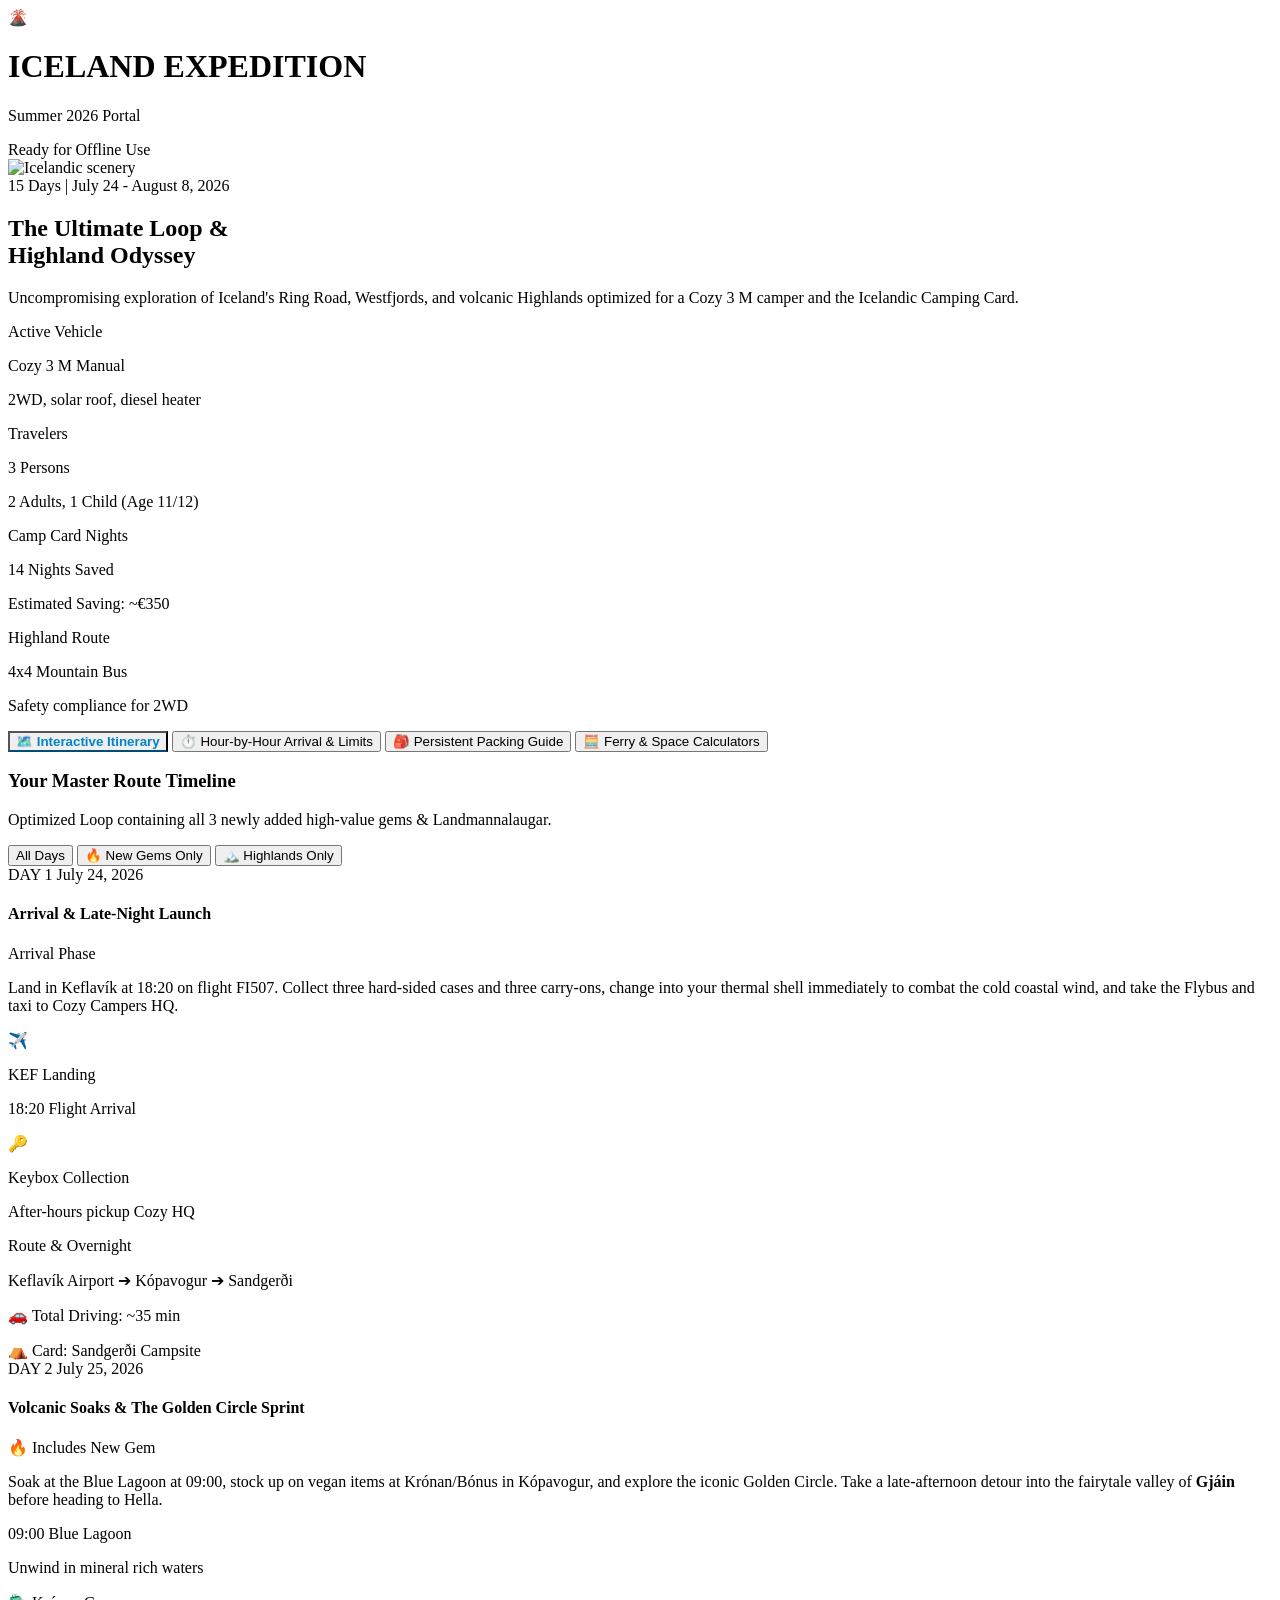
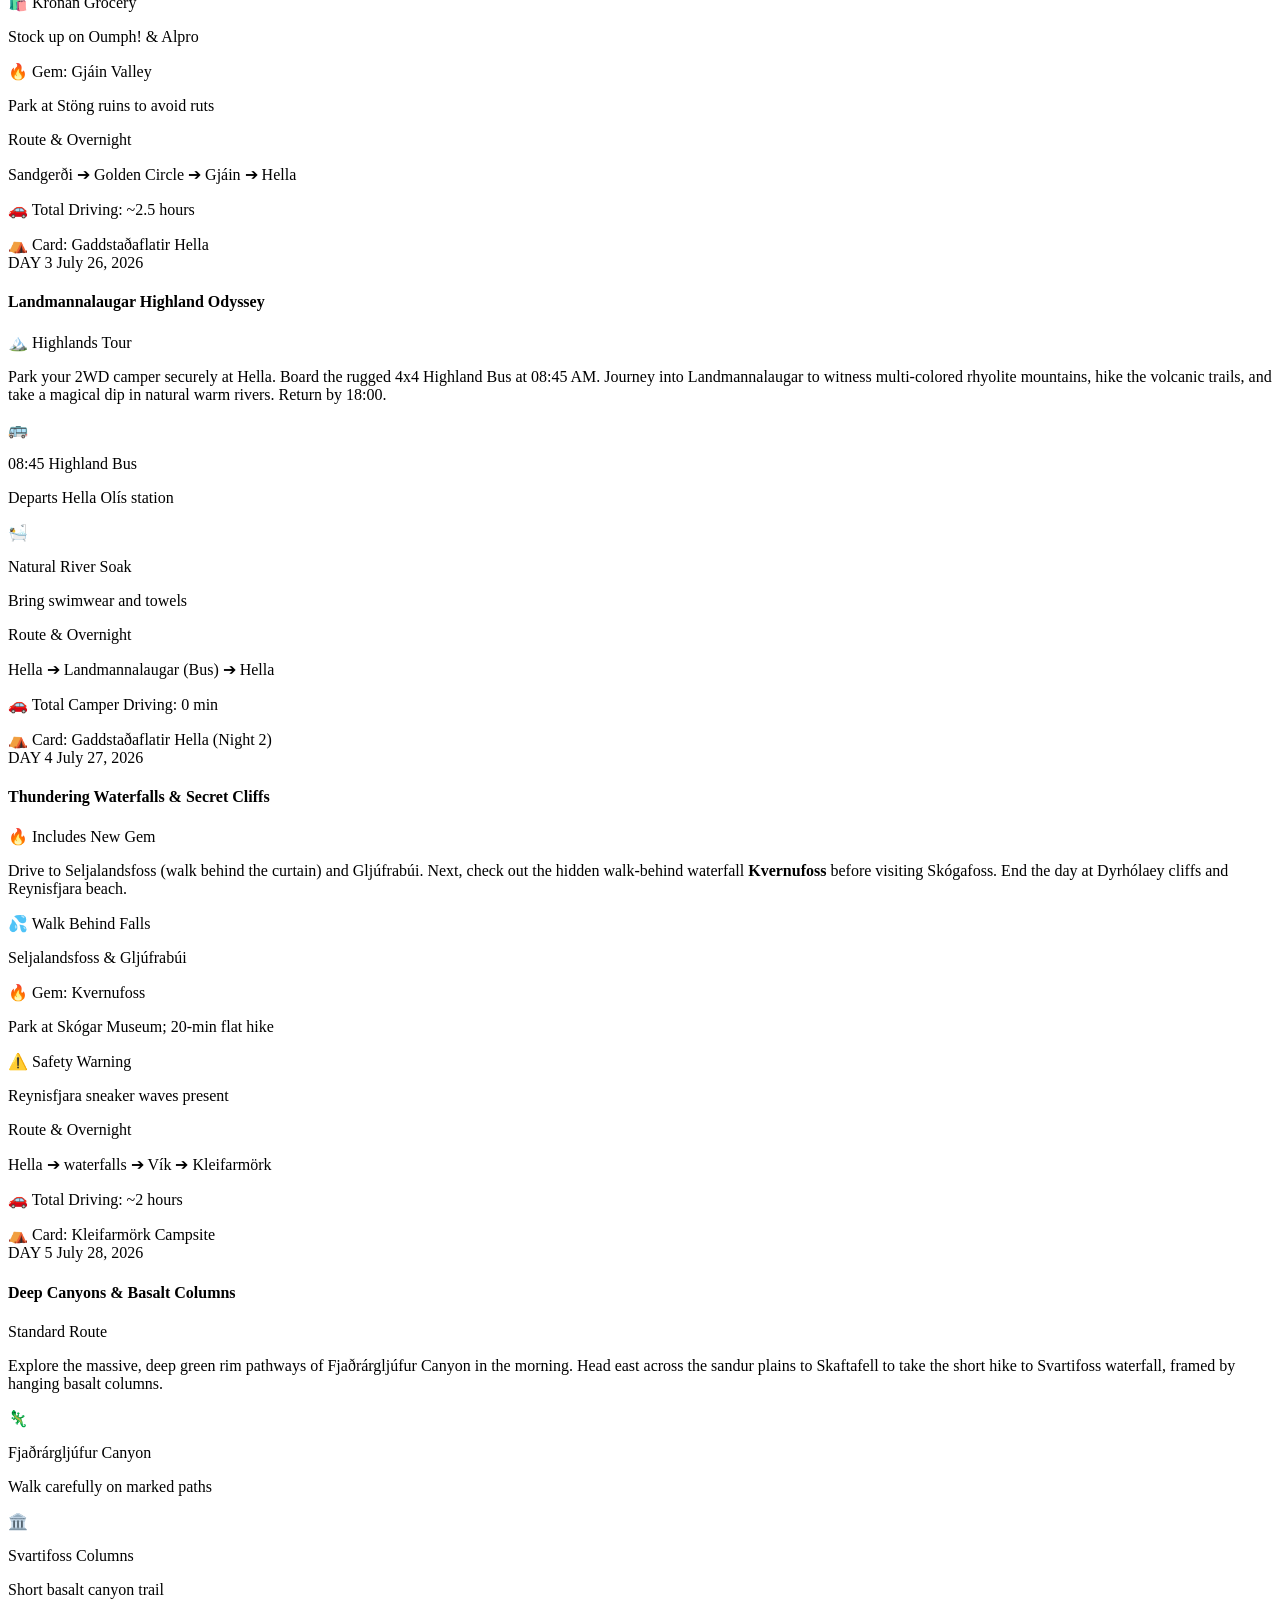
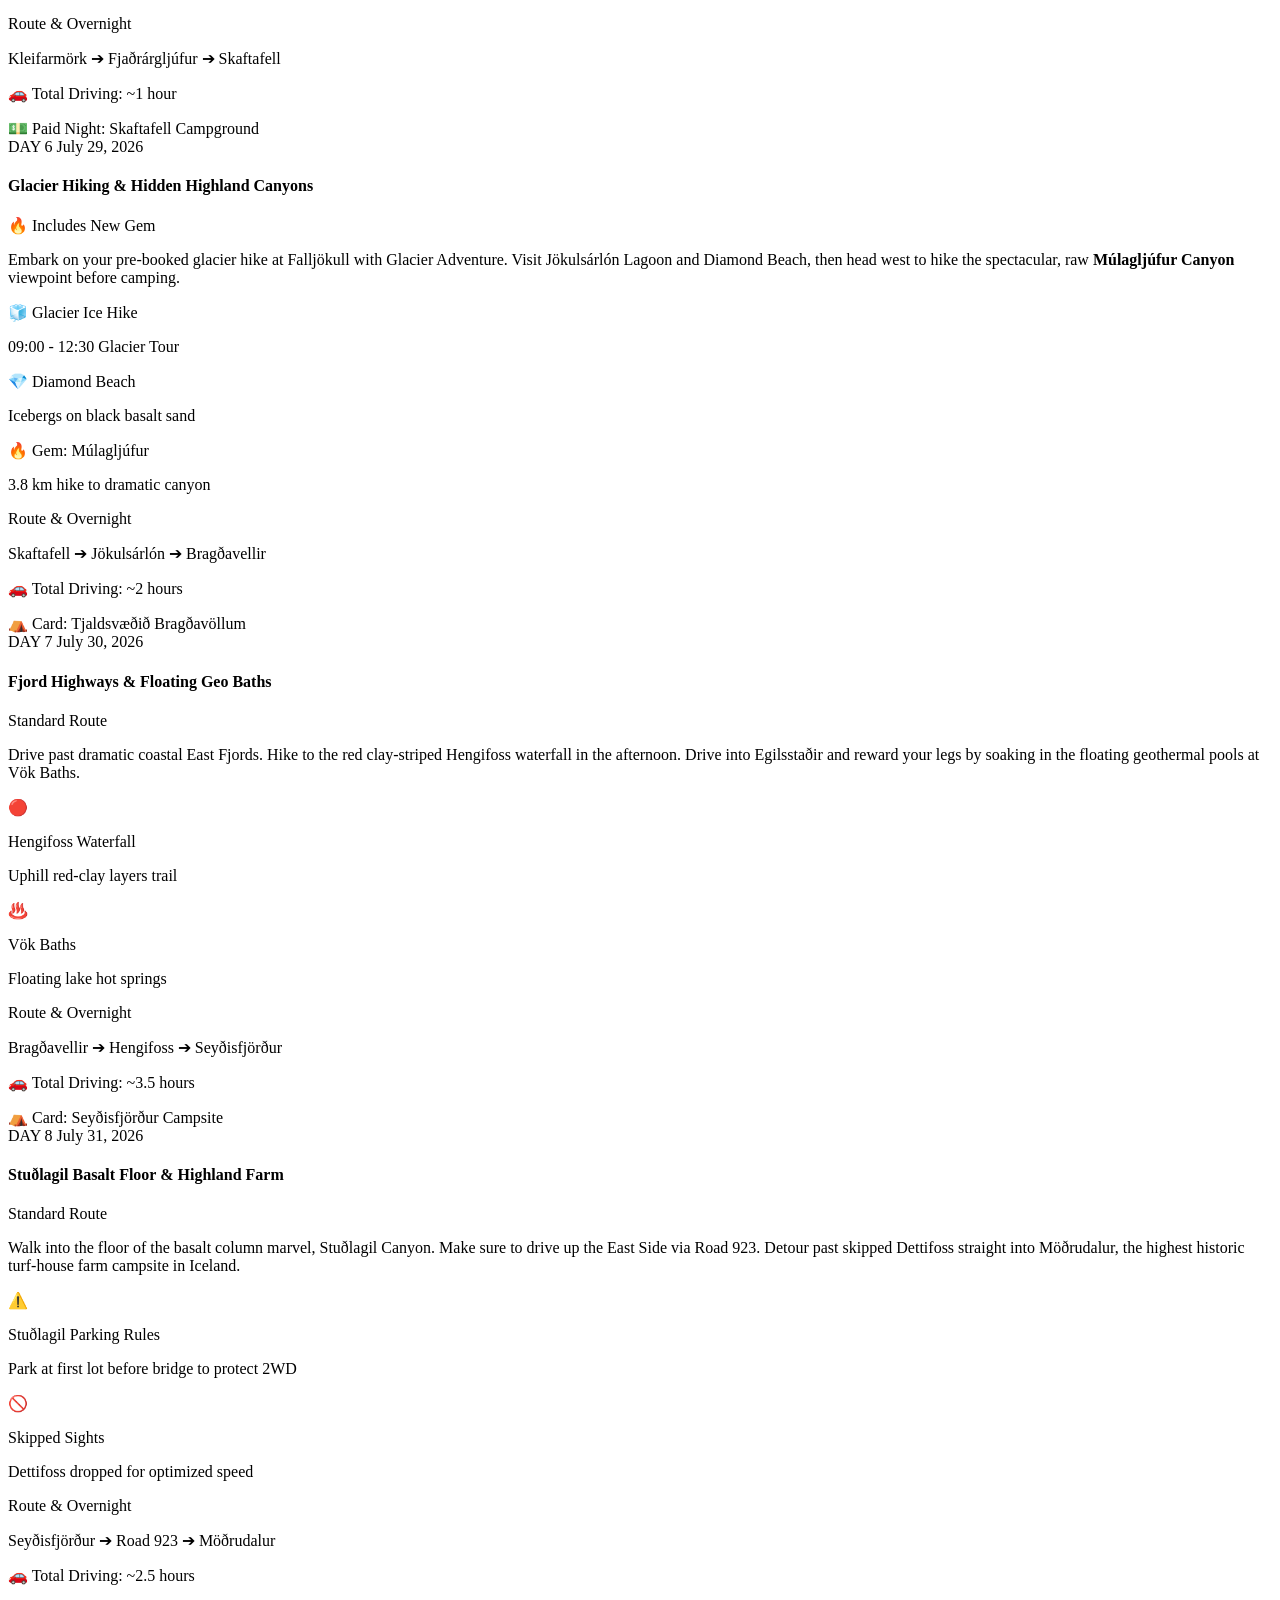
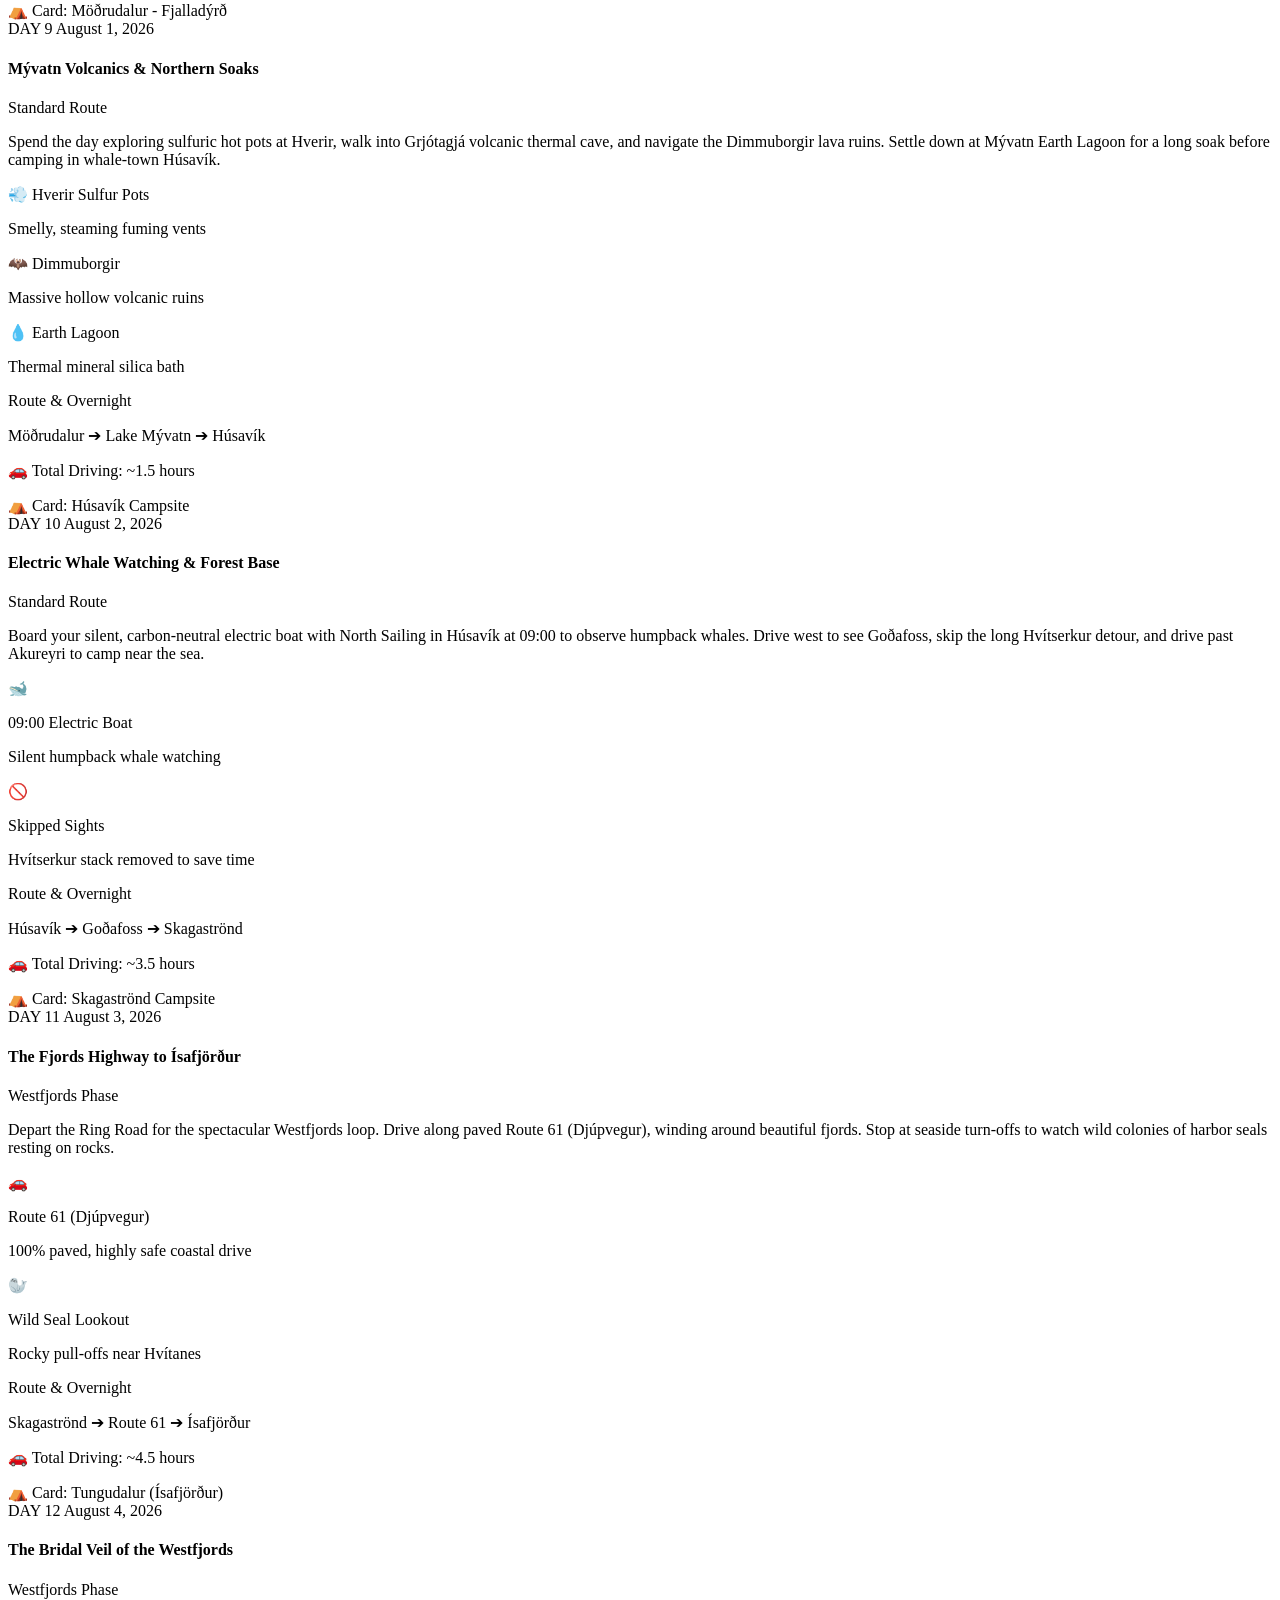
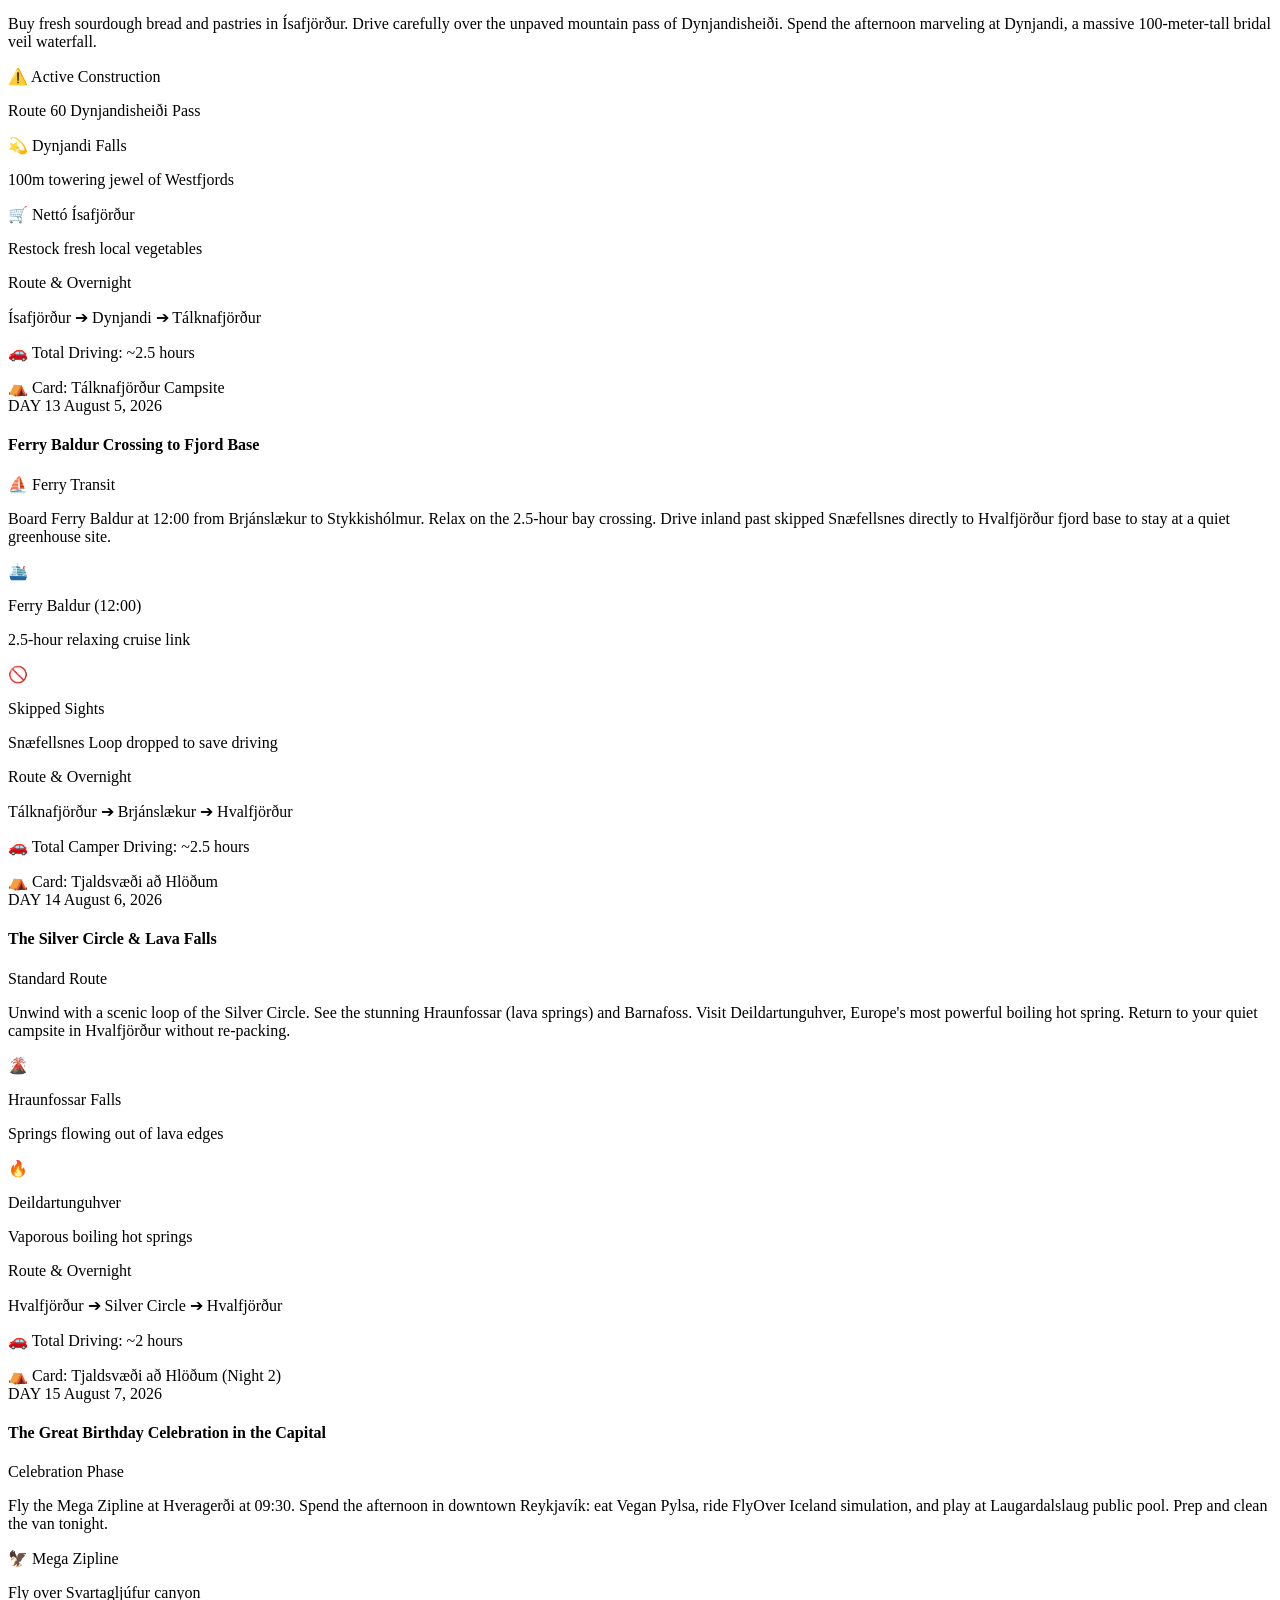
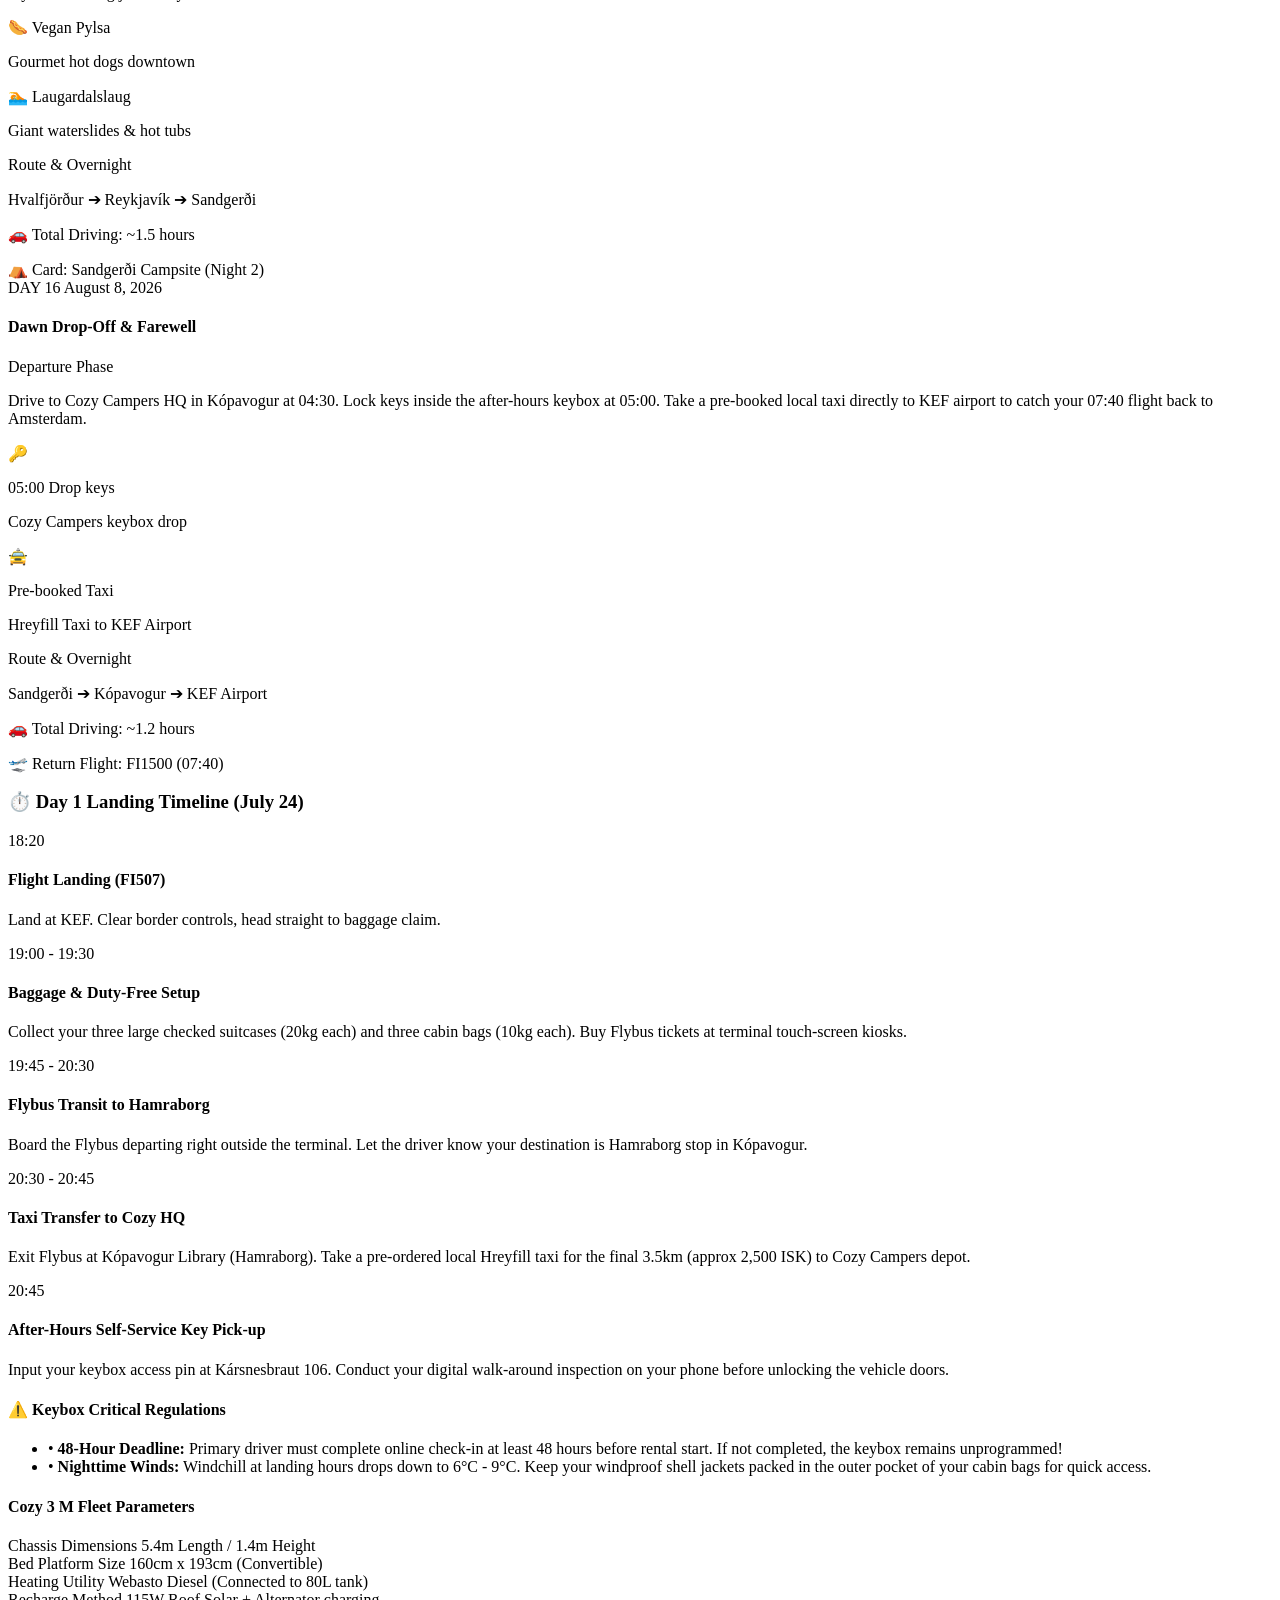
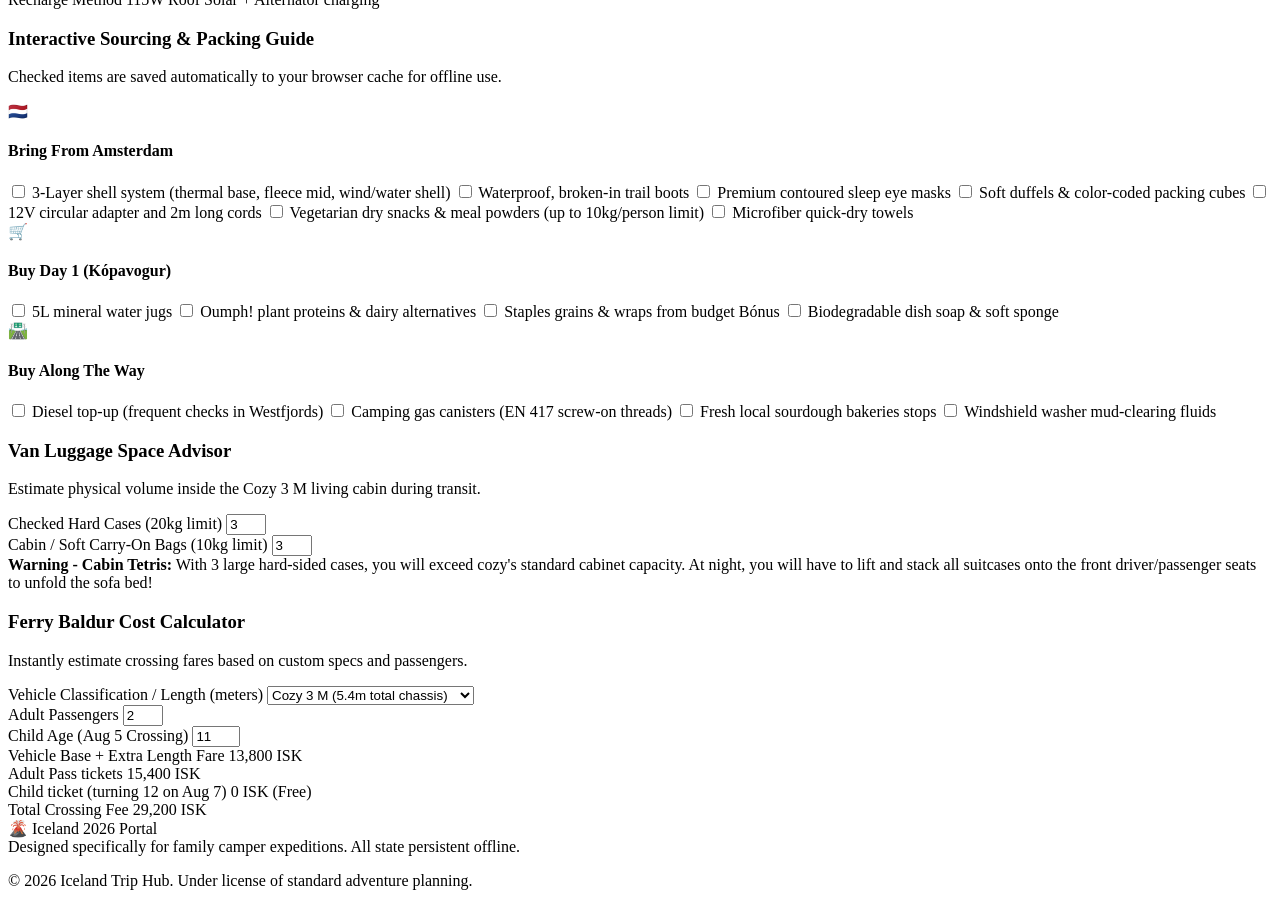
==== iceland_trip_photos/reference/iceland_expedition_portal.html @ c79cac2e "Initial commit of Iceland Summer 2026 Expedition Portal PWA web app" ====
<!DOCTYPE html>
<html lang="en">
<head>
    <meta charset="UTF-8">
    <meta name="viewport" content="width=device-width, initial-scale=1.0">
    <title>Iceland Summer 2026 Expedition Hub</title>
    <script src="https://cdn.tailwindcss.com"></script>
    <link href="https://fonts.googleapis.com/css2?family=Inter:wght@300;400;500;600;700;800&family=Playfair+Display:ital,wght@0,600;0,700;1,400&display=swap" rel="stylesheet">
    <script>
        tailwind.config = {
            theme: {
                extend: {
                    fontFamily: {
                        sans: ['Inter', 'sans-serif'],
                        serif: ['Playfair Display', 'serif'],
                    },
                    colors: {
                        ice: {
                            50: '#f0f9ff',
                            100: '#e0f2fe',
                            200: '#bae6fd',
                            600: '#0284c7',
                            800: '#075985',
                            900: '#0c4a6e',
                        },
                        basalt: {
                            800: '#1e293b',
                            900: '#0f172a',
                            950: '#020617',
                        }
                    }
                }
            }
        }
    </script>
    <style>
        .custom-scroll::-webkit-scrollbar {
            width: 6px;
            height: 6px;
        }
        .custom-scroll::-webkit-scrollbar-track {
            background: rgba(15, 23, 42, 0.05);
            border-radius: 8px;
        }
        .custom-scroll::-webkit-scrollbar-thumb {
            background: rgba(14, 165, 233, 0.3);
            border-radius: 8px;
        }
        .custom-scroll::-webkit-scrollbar-thumb:hover {
            background: rgba(14, 165, 233, 0.6);
        }
        .tab-btn.active {
            border-bottom-color: #0284c7;
            color: #0284c7;
            font-weight: 600;
        }
    </style>
</head>
<body class="bg-slate-50 text-slate-800 font-sans antialiased selection:bg-ice-200">

    <header class="sticky top-0 z-50 backdrop-blur-md bg-white/80 border-b border-slate-200/80 shadow-sm">
        <div class="max-w-7xl mx-auto px-4 sm:px-6 lg:px-8">
            <div class="flex items-center justify-between h-16">
                <div class="flex items-center space-x-3">
                    <span class="text-2xl">🌋</span>
                    <div>
                        <h1 class="text-md font-bold text-slate-900 leading-tight">ICELAND EXPEDITION</h1>
                        <p class="text-[10px] text-sky-600 tracking-wider font-semibold uppercase">Summer 2026 Portal</p>
                    </div>
                </div>
                <div class="flex items-center space-x-2 text-xs font-semibold text-slate-500 bg-slate-100 px-3 py-1.5 rounded-full">
                    <span class="inline-block w-2.5 h-2.5 bg-emerald-500 rounded-full animate-ping"></span>
                    <span>Ready for Offline Use</span>
                </div>
            </div>
        </div>
    </header>

    <section class="relative bg-slate-950 text-white overflow-hidden py-16 sm:py-24">
        <div class="absolute inset-0 opacity-40 mix-blend-overlay">
            <img src="https://images.unsplash.com/photo-1504829857797-ddff28127792?auto=format&fit=crop&q=80&w=1200" alt="Icelandic scenery" class="w-full h-full object-cover">
        </div>
        <div class="absolute inset-0 bg-gradient-to-t from-slate-950 via-slate-950/70 to-transparent"></div>
        <div class="relative max-w-7xl mx-auto px-4 sm:px-6 lg:px-8 text-center sm:text-left">
            <div class="inline-block bg-ice-600/30 text-sky-300 border border-sky-400/30 text-xs px-3 py-1 rounded-full mb-4 font-semibold uppercase tracking-wider">
                15 Days | July 24 - August 8, 2026
            </div>
            <h2 class="text-4xl sm:text-6xl font-extrabold font-serif tracking-tight mb-4">
                The Ultimate Loop &amp; <br class="hidden sm:inline"><span class="text-sky-400">Highland Odyssey</span>
            </h2>
            <p class="text-lg text-slate-300 max-w-2xl mb-8">
                Uncompromising exploration of Iceland's Ring Road, Westfjords, and volcanic Highlands optimized for a Cozy 3 M camper and the Icelandic Camping Card.
            </p>
            <div class="grid grid-cols-2 sm:grid-cols-4 gap-4 max-w-3xl">
                <div class="bg-white/5 backdrop-blur-sm p-4 rounded-xl border border-white/10 text-center sm:text-left">
                    <p class="text-[11px] text-sky-300 uppercase tracking-wider font-semibold">Active Vehicle</p>
                    <p class="text-base font-bold mt-1">Cozy 3 M Manual</p>
                    <p class="text-[10px] text-slate-400">2WD, solar roof, diesel heater</p>
                </div>
                <div class="bg-white/5 backdrop-blur-sm p-4 rounded-xl border border-white/10 text-center sm:text-left">
                    <p class="text-[11px] text-sky-300 uppercase tracking-wider font-semibold">Travelers</p>
                    <p class="text-base font-bold mt-1">3 Persons</p>
                    <p class="text-[10px] text-slate-400">2 Adults, 1 Child (Age 11/12)</p>
                </div>
                <div class="bg-white/5 backdrop-blur-sm p-4 rounded-xl border border-white/10 text-center sm:text-left">
                    <p class="text-[11px] text-sky-300 uppercase tracking-wider font-semibold">Camp Card Nights</p>
                    <p class="text-base font-bold mt-1">14 Nights Saved</p>
                    <p class="text-[10px] text-emerald-400">Estimated Saving: ~€350</p>
                </div>
                <div class="bg-white/5 backdrop-blur-sm p-4 rounded-xl border border-white/10 text-center sm:text-left">
                    <p class="text-[11px] text-sky-300 uppercase tracking-wider font-semibold">Highland Route</p>
                    <p class="text-base font-bold mt-1">4x4 Mountain Bus</p>
                    <p class="text-[10px] text-slate-400">Safety compliance for 2WD</p>
                </div>
            </div>
        </div>
    </section>

    <main class="max-w-7xl mx-auto px-4 sm:px-6 lg:px-8 py-10">
        <div class="border-b border-slate-200 mb-8 overflow-x-auto custom-scroll">
            <nav class="flex space-x-8 min-w-[600px]" aria-label="Tabs">
                <button onclick="switchTab('itinerary')" id="tab-itinerary" class="tab-btn active border-b-2 border-transparent py-4 px-1 text-sm font-medium whitespace-nowrap transition-all duration-200">
                    🗺️ Interactive Itinerary
                </button>
                <button onclick="switchTab('logistics')" id="tab-logistics" class="tab-btn border-b-2 border-transparent py-4 px-1 text-sm font-medium whitespace-nowrap transition-all duration-200">
                    ⏱️ Hour-by-Hour Arrival &amp; Limits
                </button>
                <button onclick="switchTab('packing')" id="tab-packing" class="tab-btn border-b-2 border-transparent py-4 px-1 text-sm font-medium whitespace-nowrap transition-all duration-200">
                    🎒 Persistent Packing Guide
                </button>
                <button onclick="switchTab('calc')" id="tab-calc" class="tab-btn border-b-2 border-transparent py-4 px-1 text-sm font-medium whitespace-nowrap transition-all duration-200">
                    🧮 Ferry &amp; Space Calculators
                </button>
            </nav>
        </div>

        <!-- ==================== TAB: ITINERARY ==================== -->
        <section id="content-itinerary" class="space-y-8">
            <div class="flex flex-col sm:flex-row sm:items-center sm:justify-between gap-4 bg-white p-6 rounded-2xl shadow-sm border border-slate-100">
                <div>
                    <h3 class="text-xl font-bold text-slate-900">Your Master Route Timeline</h3>
                    <p class="text-sm text-slate-500 mt-1">Optimized Loop containing all 3 newly added high-value gems &amp; Landmannalaugar.</p>
                </div>
                <div class="flex flex-wrap gap-2">
                    <button onclick="filterDays('all')" class="day-filter-btn px-4 py-2 bg-slate-900 text-white rounded-lg text-xs font-semibold transition-all shadow-sm">All Days</button>
                    <button onclick="filterDays('gems')" class="day-filter-btn px-4 py-2 bg-white text-slate-600 border border-slate-200 rounded-lg text-xs font-semibold hover:bg-slate-50 transition-all">🔥 New Gems Only</button>
                    <button onclick="filterDays('highlands')" class="day-filter-btn px-4 py-2 bg-white text-slate-600 border border-slate-200 rounded-lg text-xs font-semibold hover:bg-slate-50 transition-all">🏔️ Highlands Only</button>
                </div>
            </div>

            <div class="space-y-6" id="timeline-container">
                <!-- Day 1 -->
                <div class="day-card bg-white rounded-2xl shadow-sm border border-slate-100 overflow-hidden transition-all duration-300 hover:shadow-md" data-category="arrival">
                    <div class="bg-slate-900 text-white p-4 flex flex-col sm:flex-row sm:items-center sm:justify-between gap-2">
                        <div class="flex items-center space-x-3">
                            <span class="bg-sky-500 text-white text-xs font-bold px-2.5 py-1 rounded-md">DAY 1</span>
                            <span class="text-slate-400 font-semibold text-sm">July 24, 2026</span>
                            <h4 class="text-base font-bold">Arrival &amp; Late-Night Launch</h4>
                        </div>
                        <span class="text-xs bg-sky-500/20 text-sky-300 border border-sky-400/30 px-3 py-1 rounded-full font-medium">Arrival Phase</span>
                    </div>
                    <div class="p-6 grid grid-cols-1 md:grid-cols-12 gap-6">
                        <div class="md:col-span-8 space-y-4">
                            <p class="text-slate-600 text-sm">
                                Land in Keflavík at 18:20 on flight FI507. Collect three hard-sided cases and three carry-ons, change into your thermal shell immediately to combat the cold coastal wind, and take the Flybus and taxi to Cozy Campers HQ.
                            </p>
                            <div class="grid grid-cols-1 sm:grid-cols-2 gap-3 text-xs">
                                <div class="bg-slate-50 p-3 rounded-xl border border-slate-100 flex items-start space-x-2">
                                    <span class="text-sky-600 text-base">✈️</span>
                                    <div>
                                        <p class="font-bold text-slate-900">KEF Landing</p>
                                        <p class="text-slate-500">18:20 Flight Arrival</p>
                                    </div>
                                </div>
                                <div class="bg-slate-50 p-3 rounded-xl border border-slate-100 flex items-start space-x-2">
                                    <span class="text-sky-600 text-base">🔑</span>
                                    <div>
                                        <p class="font-bold text-slate-900">Keybox Collection</p>
                                        <p class="text-slate-500">After-hours pickup Cozy HQ</p>
                                    </div>
                                </div>
                            </div>
                        </div>
                        <div class="md:col-span-4 bg-slate-50 p-4 rounded-xl border border-slate-100 flex flex-col justify-between">
                            <div class="space-y-2">
                                <p class="text-[10px] text-slate-400 uppercase tracking-wider font-semibold">Route &amp; Overnight</p>
                                <p class="text-sm font-bold text-slate-900">Keflavík Airport ➔ Kópavogur ➔ Sandgerði</p>
                                <p class="text-xs text-slate-500">🚗 Total Driving: ~35 min</p>
                            </div>
                            <div class="mt-4 pt-4 border-t border-slate-200">
                                <span class="inline-block text-xs font-semibold px-2.5 py-1 rounded-md bg-emerald-100 text-emerald-800">⛺ Card: Sandgerði Campsite</span>
                            </div>
                        </div>
                    </div>
                </div>

                <!-- Day 2 -->
                <div class="day-card bg-white rounded-2xl shadow-sm border border-slate-100 overflow-hidden transition-all duration-300 hover:shadow-md" data-category="gems">
                    <div class="bg-slate-900 text-white p-4 flex flex-col sm:flex-row sm:items-center sm:justify-between gap-2">
                        <div class="flex items-center space-x-3">
                            <span class="bg-sky-500 text-white text-xs font-bold px-2.5 py-1 rounded-md">DAY 2</span>
                            <span class="text-slate-400 font-semibold text-sm">July 25, 2026</span>
                            <h4 class="text-base font-bold">Volcanic Soaks &amp; The Golden Circle Sprint</h4>
                        </div>
                        <span class="text-xs bg-emerald-500/20 text-emerald-400 border border-emerald-400/30 px-3 py-1 rounded-full font-medium">🔥 Includes New Gem</span>
                    </div>
                    <div class="p-6 grid grid-cols-1 md:grid-cols-12 gap-6">
                        <div class="md:col-span-8 space-y-4">
                            <p class="text-slate-600 text-sm">
                                Soak at the Blue Lagoon at 09:00, stock up on vegan items at Krónan/Bónus in Kópavogur, and explore the iconic Golden Circle. Take a late-afternoon detour into the fairytale valley of <strong>Gjáin</strong> before heading to Hella.
                            </p>
                            <div class="grid grid-cols-1 sm:grid-cols-3 gap-3 text-xs">
                                <div class="bg-slate-50 p-3 rounded-xl border border-slate-100">
                                    <p class="font-bold text-slate-900">09:00 Blue Lagoon</p>
                                    <p class="text-slate-500">Unwind in mineral rich waters</p>
                                </div>
                                <div class="bg-slate-50 p-3 rounded-xl border border-slate-100">
                                    <p class="font-bold text-slate-900">🛍️ Krónan Grocery</p>
                                    <p class="text-slate-500">Stock up on Oumph! &amp; Alpro</p>
                                </div>
                                <div class="bg-amber-50 p-3 rounded-xl border border-amber-200">
                                    <p class="font-bold text-amber-900">🔥 Gem: Gjáin Valley</p>
                                    <p class="text-amber-700">Park at Stöng ruins to avoid ruts</p>
                                </div>
                            </div>
                        </div>
                        <div class="md:col-span-4 bg-slate-50 p-4 rounded-xl border border-slate-100 flex flex-col justify-between">
                            <div class="space-y-2">
                                <p class="text-[10px] text-slate-400 uppercase tracking-wider font-semibold">Route &amp; Overnight</p>
                                <p class="text-sm font-bold text-slate-900">Sandgerði ➔ Golden Circle ➔ Gjáin ➔ Hella</p>
                                <p class="text-xs text-slate-500">🚗 Total Driving: ~2.5 hours</p>
                            </div>
                            <div class="mt-4 pt-4 border-t border-slate-200">
                                <span class="inline-block text-xs font-semibold px-2.5 py-1 rounded-md bg-emerald-100 text-emerald-800">⛺ Card: Gaddstaðaflatir Hella</span>
                            </div>
                        </div>
                    </div>
                </div>

                <!-- Day 3 -->
                <div class="day-card bg-white rounded-2xl shadow-sm border border-slate-100 overflow-hidden transition-all duration-300 hover:shadow-md" data-category="highlands">
                    <div class="bg-slate-900 text-white p-4 flex flex-col sm:flex-row sm:items-center sm:justify-between gap-2">
                        <div class="flex items-center space-x-3">
                            <span class="bg-sky-500 text-white text-xs font-bold px-2.5 py-1 rounded-md">DAY 3</span>
                            <span class="text-slate-400 font-semibold text-sm">July 26, 2026</span>
                            <h4 class="text-base font-bold">Landmannalaugar Highland Odyssey</h4>
                        </div>
                        <span class="text-xs bg-indigo-500/20 text-indigo-300 border border-indigo-400/30 px-3 py-1 rounded-full font-medium">🏔️ Highlands Tour</span>
                    </div>
                    <div class="p-6 grid grid-cols-1 md:grid-cols-12 gap-6">
                        <div class="md:col-span-8 space-y-4">
                            <p class="text-slate-600 text-sm">
                                Park your 2WD camper securely at Hella. Board the rugged 4x4 Highland Bus at 08:45 AM. Journey into Landmannalaugar to witness multi-colored rhyolite mountains, hike the volcanic trails, and take a magical dip in natural warm rivers. Return by 18:00.
                            </p>
                            <div class="grid grid-cols-1 sm:grid-cols-2 gap-3 text-xs">
                                <div class="bg-indigo-50 p-3 rounded-xl border border-indigo-100 flex items-start space-x-2">
                                    <span class="text-indigo-600 text-base">🚌</span>
                                    <div>
                                        <p class="font-bold text-indigo-950">08:45 Highland Bus</p>
                                        <p class="text-indigo-700">Departs Hella Olís station</p>
                                    </div>
                                </div>
                                <div class="bg-emerald-50 p-3 rounded-xl border border-emerald-100 flex items-start space-x-2">
                                    <span class="text-emerald-600 text-base">🛀</span>
                                    <div>
                                        <p class="font-bold text-emerald-950">Natural River Soak</p>
                                        <p class="text-emerald-700">Bring swimwear and towels</p>
                                    </div>
                                </div>
                            </div>
                        </div>
                        <div class="md:col-span-4 bg-slate-50 p-4 rounded-xl border border-slate-100 flex flex-col justify-between">
                            <div class="space-y-2">
                                <p class="text-[10px] text-slate-400 uppercase tracking-wider font-semibold">Route &amp; Overnight</p>
                                <p class="text-sm font-bold text-slate-900">Hella ➔ Landmannalaugar (Bus) ➔ Hella</p>
                                <p class="text-xs text-slate-500">🚗 Total Camper Driving: 0 min</p>
                            </div>
                            <div class="mt-4 pt-4 border-t border-slate-200">
                                <span class="inline-block text-xs font-semibold px-2.5 py-1 rounded-md bg-emerald-100 text-emerald-800">⛺ Card: Gaddstaðaflatir Hella (Night 2)</span>
                            </div>
                        </div>
                    </div>
                </div>

                <!-- Day 4 -->
                <div class="day-card bg-white rounded-2xl shadow-sm border border-slate-100 overflow-hidden transition-all duration-300 hover:shadow-md" data-category="gems">
                    <div class="bg-slate-900 text-white p-4 flex flex-col sm:flex-row sm:items-center sm:justify-between gap-2">
                        <div class="flex items-center space-x-3">
                            <span class="bg-sky-500 text-white text-xs font-bold px-2.5 py-1 rounded-md">DAY 4</span>
                            <span class="text-slate-400 font-semibold text-sm">July 27, 2026</span>
                            <h4 class="text-base font-bold">Thundering Waterfalls &amp; Secret Cliffs</h4>
                        </div>
                        <span class="text-xs bg-emerald-500/20 text-emerald-400 border border-emerald-400/30 px-3 py-1 rounded-full font-medium">🔥 Includes New Gem</span>
                    </div>
                    <div class="p-6 grid grid-cols-1 md:grid-cols-12 gap-6">
                        <div class="md:col-span-8 space-y-4">
                            <p class="text-slate-600 text-sm">
                                Drive to Seljalandsfoss (walk behind the curtain) and Gljúfrabúi. Next, check out the hidden walk-behind waterfall <strong>Kvernufoss</strong> before visiting Skógafoss. End the day at Dyrhólaey cliffs and Reynisfjara beach.
                            </p>
                            <div class="grid grid-cols-1 sm:grid-cols-3 gap-3 text-xs">
                                <div class="bg-slate-50 p-3 rounded-xl border border-slate-100">
                                    <p class="font-bold text-slate-900">💦 Walk Behind Falls</p>
                                    <p class="text-slate-500">Seljalandsfoss &amp; Gljúfrabúi</p>
                                </div>
                                <div class="bg-amber-50 p-3 rounded-xl border border-amber-200">
                                    <p class="font-bold text-amber-950">🔥 Gem: Kvernufoss</p>
                                    <p class="text-amber-700">Park at Skógar Museum; 20-min flat hike</p>
                                </div>
                                <div class="bg-rose-50 p-3 rounded-xl border border-rose-100">
                                    <p class="font-bold text-rose-950">⚠️ Safety Warning</p>
                                    <p class="text-rose-700">Reynisfjara sneaker waves present</p>
                                </div>
                            </div>
                        </div>
                        <div class="md:col-span-4 bg-slate-50 p-4 rounded-xl border border-slate-100 flex flex-col justify-between">
                            <div class="space-y-2">
                                <p class="text-[10px] text-slate-400 uppercase tracking-wider font-semibold">Route &amp; Overnight</p>
                                <p class="text-sm font-bold text-slate-900">Hella ➔ waterfalls ➔ Vík ➔ Kleifarmörk</p>
                                <p class="text-xs text-slate-500">🚗 Total Driving: ~2 hours</p>
                            </div>
                            <div class="mt-4 pt-4 border-t border-slate-200">
                                <span class="inline-block text-xs font-semibold px-2.5 py-1 rounded-md bg-emerald-100 text-emerald-800">⛺ Card: Kleifarmörk Campsite</span>
                            </div>
                        </div>
                    </div>
                </div>

                <!-- Day 5 -->
                <div class="day-card bg-white rounded-2xl shadow-sm border border-slate-100 overflow-hidden transition-all duration-300 hover:shadow-md" data-category="loop">
                    <div class="bg-slate-900 text-white p-4 flex flex-col sm:flex-row sm:items-center sm:justify-between gap-2">
                        <div class="flex items-center space-x-3">
                            <span class="bg-sky-500 text-white text-xs font-bold px-2.5 py-1 rounded-md">DAY 5</span>
                            <span class="text-slate-400 font-semibold text-sm">July 28, 2026</span>
                            <h4 class="text-base font-bold">Deep Canyons &amp; Basalt Columns</h4>
                        </div>
                        <span class="text-xs bg-slate-500/20 text-slate-300 border border-slate-400/30 px-3 py-1 rounded-full font-medium">Standard Route</span>
                    </div>
                    <div class="p-6 grid grid-cols-1 md:grid-cols-12 gap-6">
                        <div class="md:col-span-8 space-y-4">
                            <p class="text-slate-600 text-sm">
                                Explore the massive, deep green rim pathways of Fjaðrárgljúfur Canyon in the morning. Head east across the sandur plains to Skaftafell to take the short hike to Svartifoss waterfall, framed by hanging basalt columns.
                            </p>
                            <div class="grid grid-cols-1 sm:grid-cols-2 gap-3 text-xs">
                                <div class="bg-slate-50 p-3 rounded-xl border border-slate-100 flex items-start space-x-2">
                                    <span class="text-slate-600 text-base">🦎</span>
                                    <div>
                                        <p class="font-bold text-slate-900">Fjaðrárgljúfur Canyon</p>
                                        <p class="text-slate-500">Walk carefully on marked paths</p>
                                    </div>
                                </div>
                                <div class="bg-slate-50 p-3 rounded-xl border border-slate-100 flex items-start space-x-2">
                                    <span class="text-slate-600 text-base">🏛️</span>
                                    <div>
                                        <p class="font-bold text-slate-900">Svartifoss Columns</p>
                                        <p class="text-slate-500">Short basalt canyon trail</p>
                                    </div>
                                </div>
                            </div>
                        </div>
                        <div class="md:col-span-4 bg-slate-50 p-4 rounded-xl border border-slate-100 flex flex-col justify-between">
                            <div class="space-y-2">
                                <p class="text-[10px] text-slate-400 uppercase tracking-wider font-semibold">Route &amp; Overnight</p>
                                <p class="text-sm font-bold text-slate-900">Kleifarmörk ➔ Fjaðrárgljúfur ➔ Skaftafell</p>
                                <p class="text-xs text-slate-500">🚗 Total Driving: ~1 hour</p>
                            </div>
                            <div class="mt-4 pt-4 border-t border-slate-200">
                                <span class="inline-block text-xs font-semibold px-2.5 py-1 rounded-md bg-rose-100 text-rose-800">💵 Paid Night: Skaftafell Campground</span>
                            </div>
                        </div>
                    </div>
                </div>

                <!-- Day 6 -->
                <div class="day-card bg-white rounded-2xl shadow-sm border border-slate-100 overflow-hidden transition-all duration-300 hover:shadow-md" data-category="gems">
                    <div class="bg-slate-900 text-white p-4 flex flex-col sm:flex-row sm:items-center sm:justify-between gap-2">
                        <div class="flex items-center space-x-3">
                            <span class="bg-sky-500 text-white text-xs font-bold px-2.5 py-1 rounded-md">DAY 6</span>
                            <span class="text-slate-400 font-semibold text-sm">July 29, 2026</span>
                            <h4 class="text-base font-bold">Glacier Hiking &amp; Hidden Highland Canyons</h4>
                        </div>
                        <span class="text-xs bg-emerald-500/20 text-emerald-400 border border-emerald-400/30 px-3 py-1 rounded-full font-medium">🔥 Includes New Gem</span>
                    </div>
                    <div class="p-6 grid grid-cols-1 md:grid-cols-12 gap-6">
                        <div class="md:col-span-8 space-y-4">
                            <p class="text-slate-600 text-sm">
                                Embark on your pre-booked glacier hike at Falljökull with Glacier Adventure. Visit Jökulsárlón Lagoon and Diamond Beach, then head west to hike the spectacular, raw <strong>Múlagljúfur Canyon</strong> viewpoint before camping.
                            </p>
                            <div class="grid grid-cols-1 sm:grid-cols-3 gap-3 text-xs">
                                <div class="bg-slate-50 p-3 rounded-xl border border-slate-100">
                                    <p class="font-bold text-slate-900">🧊 Glacier Ice Hike</p>
                                    <p class="text-slate-500">09:00 - 12:30 Glacier Tour</p>
                                </div>
                                <div class="bg-slate-50 p-3 rounded-xl border border-slate-100">
                                    <p class="font-bold text-slate-900">💎 Diamond Beach</p>
                                    <p class="text-slate-500">Icebergs on black basalt sand</p>
                                </div>
                                <div class="bg-amber-50 p-3 rounded-xl border border-amber-200">
                                    <p class="font-bold text-amber-950">🔥 Gem: Múlagljúfur</p>
                                    <p class="text-amber-700">3.8 km hike to dramatic canyon</p>
                                </div>
                            </div>
                        </div>
                        <div class="md:col-span-4 bg-slate-50 p-4 rounded-xl border border-slate-100 flex flex-col justify-between">
                            <div class="space-y-2">
                                <p class="text-[10px] text-slate-400 uppercase tracking-wider font-semibold">Route &amp; Overnight</p>
                                <p class="text-sm font-bold text-slate-900">Skaftafell ➔ Jökulsárlón ➔ Bragðavellir</p>
                                <p class="text-xs text-slate-500">🚗 Total Driving: ~2 hours</p>
                            </div>
                            <div class="mt-4 pt-4 border-t border-slate-200">
                                <span class="inline-block text-xs font-semibold px-2.5 py-1 rounded-md bg-emerald-100 text-emerald-800">⛺ Card: Tjaldsvæðið Bragðavöllum</span>
                            </div>
                        </div>
                    </div>
                </div>

                <!-- Day 7 -->
                <div class="day-card bg-white rounded-2xl shadow-sm border border-slate-100 overflow-hidden transition-all duration-300 hover:shadow-md" data-category="loop">
                    <div class="bg-slate-900 text-white p-4 flex flex-col sm:flex-row sm:items-center sm:justify-between gap-2">
                        <div class="flex items-center space-x-3">
                            <span class="bg-sky-500 text-white text-xs font-bold px-2.5 py-1 rounded-md">DAY 7</span>
                            <span class="text-slate-400 font-semibold text-sm">July 30, 2026</span>
                            <h4 class="text-base font-bold">Fjord Highways &amp; Floating Geo Baths</h4>
                        </div>
                        <span class="text-xs bg-slate-500/20 text-slate-300 border border-slate-400/30 px-3 py-1 rounded-full font-medium">Standard Route</span>
                    </div>
                    <div class="p-6 grid grid-cols-1 md:grid-cols-12 gap-6">
                        <div class="md:col-span-8 space-y-4">
                            <p class="text-slate-600 text-sm">
                                Drive past dramatic coastal East Fjords. Hike to the red clay-striped Hengifoss waterfall in the afternoon. Drive into Egilsstaðir and reward your legs by soaking in the floating geothermal pools at Vök Baths.
                            </p>
                            <div class="grid grid-cols-1 sm:grid-cols-2 gap-3 text-xs">
                                <div class="bg-slate-50 p-3 rounded-xl border border-slate-100 flex items-start space-x-2">
                                    <span class="text-slate-600 text-base">🔴</span>
                                    <div>
                                        <p class="font-bold text-slate-900">Hengifoss Waterfall</p>
                                        <p class="text-slate-500">Uphill red-clay layers trail</p>
                                    </div>
                                </div>
                                <div class="bg-slate-50 p-3 rounded-xl border border-slate-100 flex items-start space-x-2">
                                    <span class="text-slate-600 text-base">♨️</span>
                                    <div>
                                        <p class="font-bold text-slate-900">Vök Baths</p>
                                        <p class="text-slate-500">Floating lake hot springs</p>
                                    </div>
                                </div>
                            </div>
                        </div>
                        <div class="md:col-span-4 bg-slate-50 p-4 rounded-xl border border-slate-100 flex flex-col justify-between">
                            <div class="space-y-2">
                                <p class="text-[10px] text-slate-400 uppercase tracking-wider font-semibold">Route &amp; Overnight</p>
                                <p class="text-sm font-bold text-slate-900">Bragðavellir ➔ Hengifoss ➔ Seyðisfjörður</p>
                                <p class="text-xs text-slate-500">🚗 Total Driving: ~3.5 hours</p>
                            </div>
                            <div class="mt-4 pt-4 border-t border-slate-200">
                                <span class="inline-block text-xs font-semibold px-2.5 py-1 rounded-md bg-emerald-100 text-emerald-800">⛺ Card: Seyðisfjörður Campsite</span>
                            </div>
                        </div>
                    </div>
                </div>

                <!-- Day 8 -->
                <div class="day-card bg-white rounded-2xl shadow-sm border border-slate-100 overflow-hidden transition-all duration-300 hover:shadow-md" data-category="loop">
                    <div class="bg-slate-900 text-white p-4 flex flex-col sm:flex-row sm:items-center sm:justify-between gap-2">
                        <div class="flex items-center space-x-3">
                            <span class="bg-sky-500 text-white text-xs font-bold px-2.5 py-1 rounded-md">DAY 8</span>
                            <span class="text-slate-400 font-semibold text-sm">July 31, 2026</span>
                            <h4 class="text-base font-bold">Stuðlagil Basalt Floor &amp; Highland Farm</h4>
                        </div>
                        <span class="text-xs bg-slate-500/20 text-slate-300 border border-slate-400/30 px-3 py-1 rounded-full font-medium">Standard Route</span>
                    </div>
                    <div class="p-6 grid grid-cols-1 md:grid-cols-12 gap-6">
                        <div class="md:col-span-8 space-y-4">
                            <p class="text-slate-600 text-sm">
                                Walk into the floor of the basalt column marvel, Stuðlagil Canyon. Make sure to drive up the East Side via Road 923. Detour past skipped Dettifoss straight into Möðrudalur, the highest historic turf-house farm campsite in Iceland.
                            </p>
                            <div class="grid grid-cols-1 sm:grid-cols-2 gap-3 text-xs">
                                <div class="bg-slate-50 p-3 rounded-xl border border-slate-100 flex items-start space-x-2">
                                    <span class="text-amber-600 text-base">⚠️</span>
                                    <div>
                                        <p class="font-bold text-slate-900">Stuðlagil Parking Rules</p>
                                        <p class="text-slate-500">Park at first lot before bridge to protect 2WD</p>
                                    </div>
                                </div>
                                <div class="bg-slate-50 p-3 rounded-xl border border-slate-100 flex items-start space-x-2">
                                    <span class="text-slate-600 text-base">🚫</span>
                                    <div>
                                        <p class="font-bold text-slate-900">Skipped Sights</p>
                                        <p class="text-slate-500">Dettifoss dropped for optimized speed</p>
                                    </div>
                                </div>
                            </div>
                        </div>
                        <div class="md:col-span-4 bg-slate-50 p-4 rounded-xl border border-slate-100 flex flex-col justify-between">
                            <div class="space-y-2">
                                <p class="text-[10px] text-slate-400 uppercase tracking-wider font-semibold">Route &amp; Overnight</p>
                                <p class="text-sm font-bold text-slate-900">Seyðisfjörður ➔ Road 923 ➔ Möðrudalur</p>
                                <p class="text-xs text-slate-500">🚗 Total Driving: ~2.5 hours</p>
                            </div>
                            <div class="mt-4 pt-4 border-t border-slate-200">
                                <span class="inline-block text-xs font-semibold px-2.5 py-1 rounded-md bg-emerald-100 text-emerald-800">⛺ Card: Möðrudalur - Fjalladýrð</span>
                            </div>
                        </div>
                    </div>
                </div>

                <!-- Day 9 -->
                <div class="day-card bg-white rounded-2xl shadow-sm border border-slate-100 overflow-hidden transition-all duration-300 hover:shadow-md" data-category="loop">
                    <div class="bg-slate-900 text-white p-4 flex flex-col sm:flex-row sm:items-center sm:justify-between gap-2">
                        <div class="flex items-center space-x-3">
                            <span class="bg-sky-500 text-white text-xs font-bold px-2.5 py-1 rounded-md">DAY 9</span>
                            <span class="text-slate-400 font-semibold text-sm">August 1, 2026</span>
                            <h4 class="text-base font-bold">Mývatn Volcanics &amp; Northern Soaks</h4>
                        </div>
                        <span class="text-xs bg-slate-500/20 text-slate-300 border border-slate-400/30 px-3 py-1 rounded-full font-medium">Standard Route</span>
                    </div>
                    <div class="p-6 grid grid-cols-1 md:grid-cols-12 gap-6">
                        <div class="md:col-span-8 space-y-4">
                            <p class="text-slate-600 text-sm">
                                Spend the day exploring sulfuric hot pots at Hverir, walk into Grjótagjá volcanic thermal cave, and navigate the Dimmuborgir lava ruins. Settle down at Mývatn Earth Lagoon for a long soak before camping in whale-town Húsavík.
                            </p>
                            <div class="grid grid-cols-1 sm:grid-cols-3 gap-3 text-xs">
                                <div class="bg-slate-50 p-3 rounded-xl border border-slate-100">
                                    <p class="font-bold text-slate-900">💨 Hverir Sulfur Pots</p>
                                    <p class="text-slate-500">Smelly, steaming fuming vents</p>
                                </div>
                                <div class="bg-slate-50 p-3 rounded-xl border border-slate-100">
                                    <p class="font-bold text-slate-900">🦇 Dimmuborgir</p>
                                    <p class="text-slate-500">Massive hollow volcanic ruins</p>
                                </div>
                                <div class="bg-slate-50 p-3 rounded-xl border border-slate-100">
                                    <p class="font-bold text-slate-900">💧 Earth Lagoon</p>
                                    <p class="text-slate-500">Thermal mineral silica bath</p>
                                </div>
                            </div>
                        </div>
                        <div class="md:col-span-4 bg-slate-50 p-4 rounded-xl border border-slate-100 flex flex-col justify-between">
                            <div class="space-y-2">
                                <p class="text-[10px] text-slate-400 uppercase tracking-wider font-semibold">Route &amp; Overnight</p>
                                <p class="text-sm font-bold text-slate-900">Möðrudalur ➔ Lake Mývatn ➔ Húsavík</p>
                                <p class="text-xs text-slate-500">🚗 Total Driving: ~1.5 hours</p>
                            </div>
                            <div class="mt-4 pt-4 border-t border-slate-200">
                                <span class="inline-block text-xs font-semibold px-2.5 py-1 rounded-md bg-emerald-100 text-emerald-800">⛺ Card: Húsavík Campsite</span>
                            </div>
                        </div>
                    </div>
                </div>

                <!-- Day 10 -->
                <div class="day-card bg-white rounded-2xl shadow-sm border border-slate-100 overflow-hidden transition-all duration-300 hover:shadow-md" data-category="loop">
                    <div class="bg-slate-900 text-white p-4 flex flex-col sm:flex-row sm:items-center sm:justify-between gap-2">
                        <div class="flex items-center space-x-3">
                            <span class="bg-sky-500 text-white text-xs font-bold px-2.5 py-1 rounded-md">DAY 10</span>
                            <span class="text-slate-400 font-semibold text-sm">August 2, 2026</span>
                            <h4 class="text-base font-bold">Electric Whale Watching &amp; Forest Base</h4>
                        </div>
                        <span class="text-xs bg-slate-500/20 text-slate-300 border border-slate-400/30 px-3 py-1 rounded-full font-medium">Standard Route</span>
                    </div>
                    <div class="p-6 grid grid-cols-1 md:grid-cols-12 gap-6">
                        <div class="md:col-span-8 space-y-4">
                            <p class="text-slate-600 text-sm">
                                Board your silent, carbon-neutral electric boat with North Sailing in Húsavík at 09:00 to observe humpback whales. Drive west to see Goðafoss, skip the long Hvítserkur detour, and drive past Akureyri to camp near the sea.
                            </p>
                            <div class="grid grid-cols-1 sm:grid-cols-2 gap-3 text-xs">
                                <div class="bg-slate-50 p-3 rounded-xl border border-slate-100 flex items-start space-x-2">
                                    <span class="text-slate-600 text-base">🐋</span>
                                    <div>
                                        <p class="font-bold text-slate-900">09:00 Electric Boat</p>
                                        <p class="text-slate-500">Silent humpback whale watching</p>
                                    </div>
                                </div>
                                <div class="bg-slate-50 p-3 rounded-xl border border-slate-100 flex items-start space-x-2">
                                    <span class="text-slate-600 text-base">🚫</span>
                                    <div>
                                        <p class="font-bold text-slate-900">Skipped Sights</p>
                                        <p class="text-slate-500">Hvítserkur stack removed to save time</p>
                                    </div>
                                </div>
                            </div>
                        </div>
                        <div class="md:col-span-4 bg-slate-50 p-4 rounded-xl border border-slate-100 flex flex-col justify-between">
                            <div class="space-y-2">
                                <p class="text-[10px] text-slate-400 uppercase tracking-wider font-semibold">Route &amp; Overnight</p>
                                <p class="text-sm font-bold text-slate-900">Húsavík ➔ Goðafoss ➔ Skagaströnd</p>
                                <p class="text-xs text-slate-500">🚗 Total Driving: ~3.5 hours</p>
                            </div>
                            <div class="mt-4 pt-4 border-t border-slate-200">
                                <span class="inline-block text-xs font-semibold px-2.5 py-1 rounded-md bg-emerald-100 text-emerald-800">⛺ Card: Skagaströnd Campsite</span>
                            </div>
                        </div>
                    </div>
                </div>

                <!-- Day 11 -->
                <div class="day-card bg-white rounded-2xl shadow-sm border border-slate-100 overflow-hidden transition-all duration-300 hover:shadow-md" data-category="westfjords">
                    <div class="bg-slate-900 text-white p-4 flex flex-col sm:flex-row sm:items-center sm:justify-between gap-2">
                        <div class="flex items-center space-x-3">
                            <span class="bg-sky-500 text-white text-xs font-bold px-2.5 py-1 rounded-md">DAY 11</span>
                            <span class="text-slate-400 font-semibold text-sm">August 3, 2026</span>
                            <h4 class="text-base font-bold">The Fjords Highway to Ísafjörður</h4>
                        </div>
                        <span class="text-xs bg-sky-500/20 text-sky-300 border border-sky-400/30 px-3 py-1 rounded-full font-medium">Westfjords Phase</span>
                    </div>
                    <div class="p-6 grid grid-cols-1 md:grid-cols-12 gap-6">
                        <div class="md:col-span-8 space-y-4">
                            <p class="text-slate-600 text-sm">
                                Depart the Ring Road for the spectacular Westfjords loop. Drive along paved Route 61 (Djúpvegur), winding around beautiful fjords. Stop at seaside turn-offs to watch wild colonies of harbor seals resting on rocks.
                            </p>
                            <div class="grid grid-cols-1 sm:grid-cols-2 gap-3 text-xs">
                                <div class="bg-slate-50 p-3 rounded-xl border border-slate-100 flex items-start space-x-2">
                                    <span class="text-slate-600 text-base">🚗</span>
                                    <div>
                                        <p class="font-bold text-slate-900">Route 61 (Djúpvegur)</p>
                                        <p class="text-slate-500">100% paved, highly safe coastal drive</p>
                                    </div>
                                </div>
                                <div class="bg-slate-50 p-3 rounded-xl border border-slate-100 flex items-start space-x-2">
                                    <span class="text-slate-600 text-base">🦭</span>
                                    <div>
                                        <p class="font-bold text-slate-900">Wild Seal Lookout</p>
                                        <p class="text-slate-500">Rocky pull-offs near Hvítanes</p>
                                    </div>
                                </div>
                            </div>
                        </div>
                        <div class="md:col-span-4 bg-slate-50 p-4 rounded-xl border border-slate-100 flex flex-col justify-between">
                            <div class="space-y-2">
                                <p class="text-[10px] text-slate-400 uppercase tracking-wider font-semibold">Route &amp; Overnight</p>
                                <p class="text-sm font-bold text-slate-900">Skagaströnd ➔ Route 61 ➔ Ísafjörður</p>
                                <p class="text-xs text-slate-500">🚗 Total Driving: ~4.5 hours</p>
                            </div>
                            <div class="mt-4 pt-4 border-t border-slate-200">
                                <span class="inline-block text-xs font-semibold px-2.5 py-1 rounded-md bg-emerald-100 text-emerald-800">⛺ Card: Tungudalur (Ísafjörður)</span>
                            </div>
                        </div>
                    </div>
                </div>

                <!-- Day 12 -->
                <div class="day-card bg-white rounded-2xl shadow-sm border border-slate-100 overflow-hidden transition-all duration-300 hover:shadow-md" data-category="westfjords">
                    <div class="bg-slate-900 text-white p-4 flex flex-col sm:flex-row sm:items-center sm:justify-between gap-2">
                        <div class="flex items-center space-x-3">
                            <span class="bg-sky-500 text-white text-xs font-bold px-2.5 py-1 rounded-md">DAY 12</span>
                            <span class="text-slate-400 font-semibold text-sm">August 4, 2026</span>
                            <h4 class="text-base font-bold">The Bridal Veil of the Westfjords</h4>
                        </div>
                        <span class="text-xs bg-sky-500/20 text-sky-300 border border-sky-400/30 px-3 py-1 rounded-full font-medium">Westfjords Phase</span>
                    </div>
                    <div class="p-6 grid grid-cols-1 md:grid-cols-12 gap-6">
                        <div class="md:col-span-8 space-y-4">
                            <p class="text-slate-600 text-sm">
                                Buy fresh sourdough bread and pastries in Ísafjörður. Drive carefully over the unpaved mountain pass of Dynjandisheiði. Spend the afternoon marveling at Dynjandi, a massive 100-meter-tall bridal veil waterfall.
                            </p>
                            <div class="grid grid-cols-1 sm:grid-cols-3 gap-3 text-xs">
                                <div class="bg-rose-50 p-3 rounded-xl border border-rose-200">
                                    <p class="font-bold text-rose-950">⚠️ Active Construction</p>
                                    <p class="text-rose-700">Route 60 Dynjandisheiði Pass</p>
                                </div>
                                <div class="bg-slate-50 p-3 rounded-xl border border-slate-100">
                                    <p class="font-bold text-slate-900">💫 Dynjandi Falls</p>
                                    <p class="text-slate-500">100m towering jewel of Westfjords</p>
                                </div>
                                <div class="bg-slate-50 p-3 rounded-xl border border-slate-100">
                                    <p class="font-bold text-slate-900">🛒 Nettó Ísafjörður</p>
                                    <p class="text-slate-500">Restock fresh local vegetables</p>
                                </div>
                            </div>
                        </div>
                        <div class="md:col-span-4 bg-slate-50 p-4 rounded-xl border border-slate-100 flex flex-col justify-between">
                            <div class="space-y-2">
                                <p class="text-[10px] text-slate-400 uppercase tracking-wider font-semibold">Route &amp; Overnight</p>
                                <p class="text-sm font-bold text-slate-900">Ísafjörður ➔ Dynjandi ➔ Tálknafjörður</p>
                                <p class="text-xs text-slate-500">🚗 Total Driving: ~2.5 hours</p>
                            </div>
                            <div class="mt-4 pt-4 border-t border-slate-200">
                                <span class="inline-block text-xs font-semibold px-2.5 py-1 rounded-md bg-emerald-100 text-emerald-800">⛺ Card: Tálknafjörður Campsite</span>
                            </div>
                        </div>
                    </div>
                </div>

                <!-- Day 13 -->
                <div class="day-card bg-white rounded-2xl shadow-sm border border-slate-100 overflow-hidden transition-all duration-300 hover:shadow-md" data-category="westfjords">
                    <div class="bg-slate-900 text-white p-4 flex flex-col sm:flex-row sm:items-center sm:justify-between gap-2">
                        <div class="flex items-center space-x-3">
                            <span class="bg-sky-500 text-white text-xs font-bold px-2.5 py-1 rounded-md">DAY 13</span>
                            <span class="text-slate-400 font-semibold text-sm">August 5, 2026</span>
                            <h4 class="text-base font-bold">Ferry Baldur Crossing to Fjord Base</h4>
                        </div>
                        <span class="text-xs bg-indigo-500/20 text-indigo-300 border border-indigo-400/30 px-3 py-1 rounded-full font-medium">⛵ Ferry Transit</span>
                    </div>
                    <div class="p-6 grid grid-cols-1 md:grid-cols-12 gap-6">
                        <div class="md:col-span-8 space-y-4">
                            <p class="text-slate-600 text-sm">
                                Board Ferry Baldur at 12:00 from Brjánslækur to Stykkishólmur. Relax on the 2.5-hour bay crossing. Drive inland past skipped Snæfellsnes directly to Hvalfjörður fjord base to stay at a quiet greenhouse site.
                            </p>
                            <div class="grid grid-cols-1 sm:grid-cols-2 gap-3 text-xs">
                                <div class="bg-slate-50 p-3 rounded-xl border border-slate-100 flex items-start space-x-2">
                                    <span class="text-slate-600 text-base">🛳️</span>
                                    <div>
                                        <p class="font-bold text-slate-900">Ferry Baldur (12:00)</p>
                                        <p class="text-slate-500">2.5-hour relaxing cruise link</p>
                                    </div>
                                </div>
                                <div class="bg-slate-50 p-3 rounded-xl border border-slate-100 flex items-start space-x-2">
                                    <span class="text-slate-600 text-base">🚫</span>
                                    <div>
                                        <p class="font-bold text-slate-900">Skipped Sights</p>
                                        <p class="text-slate-500">Snæfellsnes Loop dropped to save driving</p>
                                    </div>
                                </div>
                            </div>
                        </div>
                        <div class="md:col-span-4 bg-slate-50 p-4 rounded-xl border border-slate-100 flex flex-col justify-between">
                            <div class="space-y-2">
                                <p class="text-[10px] text-slate-400 uppercase tracking-wider font-semibold">Route &amp; Overnight</p>
                                <p class="text-sm font-bold text-slate-900">Tálknafjörður ➔ Brjánslækur ➔ Hvalfjörður</p>
                                <p class="text-xs text-slate-500">🚗 Total Camper Driving: ~2.5 hours</p>
                            </div>
                            <div class="mt-4 pt-4 border-t border-slate-200">
                                <span class="inline-block text-xs font-semibold px-2.5 py-1 rounded-md bg-emerald-100 text-emerald-800">⛺ Card: Tjaldsvæði að Hlöðum</span>
                            </div>
                        </div>
                    </div>
                </div>

                <!-- Day 14 -->
                <div class="day-card bg-white rounded-2xl shadow-sm border border-slate-100 overflow-hidden transition-all duration-300 hover:shadow-md" data-category="loop">
                    <div class="bg-slate-900 text-white p-4 flex flex-col sm:flex-row sm:items-center sm:justify-between gap-2">
                        <div class="flex items-center space-x-3">
                            <span class="bg-sky-500 text-white text-xs font-bold px-2.5 py-1 rounded-md">DAY 14</span>
                            <span class="text-slate-400 font-semibold text-sm">August 6, 2026</span>
                            <h4 class="text-base font-bold">The Silver Circle &amp; Lava Falls</h4>
                        </div>
                        <span class="text-xs bg-slate-500/20 text-slate-300 border border-slate-400/30 px-3 py-1 rounded-full font-medium">Standard Route</span>
                    </div>
                    <div class="p-6 grid grid-cols-1 md:grid-cols-12 gap-6">
                        <div class="md:col-span-8 space-y-4">
                            <p class="text-slate-600 text-sm">
                                Unwind with a scenic loop of the Silver Circle. See the stunning Hraunfossar (lava springs) and Barnafoss. Visit Deildartunguhver, Europe's most powerful boiling hot spring. Return to your quiet campsite in Hvalfjörður without re-packing.
                            </p>
                            <div class="grid grid-cols-1 sm:grid-cols-2 gap-3 text-xs">
                                <div class="bg-slate-50 p-3 rounded-xl border border-slate-100 flex items-start space-x-2">
                                    <span class="text-slate-600 text-base">🌋</span>
                                    <div>
                                        <p class="font-bold text-slate-900">Hraunfossar Falls</p>
                                        <p class="text-slate-500">Springs flowing out of lava edges</p>
                                    </div>
                                </div>
                                <div class="bg-slate-50 p-3 rounded-xl border border-slate-100 flex items-start space-x-2">
                                    <span class="text-slate-600 text-base">🔥</span>
                                    <div>
                                        <p class="font-bold text-slate-900">Deildartunguhver</p>
                                        <p class="text-slate-500">Vaporous boiling hot springs</p>
                                    </div>
                                </div>
                            </div>
                        </div>
                        <div class="md:col-span-4 bg-slate-50 p-4 rounded-xl border border-slate-100 flex flex-col justify-between">
                            <div class="space-y-2">
                                <p class="text-[10px] text-slate-400 uppercase tracking-wider font-semibold">Route &amp; Overnight</p>
                                <p class="text-sm font-bold text-slate-900">Hvalfjörður ➔ Silver Circle ➔ Hvalfjörður</p>
                                <p class="text-xs text-slate-500">🚗 Total Driving: ~2 hours</p>
                            </div>
                            <div class="mt-4 pt-4 border-t border-slate-200">
                                <span class="inline-block text-xs font-semibold px-2.5 py-1 rounded-md bg-emerald-100 text-emerald-800">⛺ Card: Tjaldsvæði að Hlöðum (Night 2)</span>
                            </div>
                        </div>
                    </div>
                </div>

                <!-- Day 15 -->
                <div class="day-card bg-white rounded-2xl shadow-sm border border-slate-100 overflow-hidden transition-all duration-300 hover:shadow-md" data-category="arrival">
                    <div class="bg-slate-900 text-white p-4 flex flex-col sm:flex-row sm:items-center sm:justify-between gap-2">
                        <div class="flex items-center space-x-3">
                            <span class="bg-sky-500 text-white text-xs font-bold px-2.5 py-1 rounded-md">DAY 15</span>
                            <span class="text-slate-400 font-semibold text-sm">August 7, 2026</span>
                            <h4 class="text-base font-bold">The Great Birthday Celebration in the Capital</h4>
                        </div>
                        <span class="text-xs bg-sky-500/20 text-sky-300 border border-sky-400/30 px-3 py-1 rounded-full font-medium">Celebration Phase</span>
                    </div>
                    <div class="p-6 grid grid-cols-1 md:grid-cols-12 gap-6">
                        <div class="md:col-span-8 space-y-4">
                            <p class="text-slate-600 text-sm">
                                Fly the Mega Zipline at Hveragerði at 09:30. Spend the afternoon in downtown Reykjavík: eat Vegan Pylsa, ride FlyOver Iceland simulation, and play at Laugardalslaug public pool. Prep and clean the van tonight.
                            </p>
                            <div class="grid grid-cols-1 sm:grid-cols-3 gap-3 text-xs">
                                <div class="bg-slate-50 p-3 rounded-xl border border-slate-100">
                                    <p class="font-bold text-slate-900">🦅 Mega Zipline</p>
                                    <p class="text-slate-500">Fly over Svartagljúfur canyon</p>
                                </div>
                                <div class="bg-slate-50 p-3 rounded-xl border border-slate-100">
                                    <p class="font-bold text-slate-900">🌭 Vegan Pylsa</p>
                                    <p class="text-slate-500">Gourmet hot dogs downtown</p>
                                </div>
                                <div class="bg-slate-50 p-3 rounded-xl border border-slate-100">
                                    <p class="font-bold text-slate-900">🏊 Laugardalslaug</p>
                                    <p class="text-slate-500">Giant waterslides &amp; hot tubs</p>
                                </div>
                            </div>
                        </div>
                        <div class="md:col-span-4 bg-slate-50 p-4 rounded-xl border border-slate-100 flex flex-col justify-between">
                            <div class="space-y-2">
                                <p class="text-[10px] text-slate-400 uppercase tracking-wider font-semibold">Route &amp; Overnight</p>
                                <p class="text-sm font-bold text-slate-900">Hvalfjörður ➔ Reykjavík ➔ Sandgerði</p>
                                <p class="text-xs text-slate-500">🚗 Total Driving: ~1.5 hours</p>
                            </div>
                            <div class="mt-4 pt-4 border-t border-slate-200">
                                <span class="inline-block text-xs font-semibold px-2.5 py-1 rounded-md bg-emerald-100 text-emerald-800">⛺ Card: Sandgerði Campsite (Night 2)</span>
                            </div>
                        </div>
                    </div>
                </div>

                <!-- Day 16 -->
                <div class="day-card bg-white rounded-2xl shadow-sm border border-slate-100 overflow-hidden transition-all duration-300 hover:shadow-md" data-category="arrival">
                    <div class="bg-slate-900 text-white p-4 flex flex-col sm:flex-row sm:items-center sm:justify-between gap-2">
                        <div class="flex items-center space-x-3">
                            <span class="bg-sky-500 text-white text-xs font-bold px-2.5 py-1 rounded-md">DAY 16</span>
                            <span class="text-slate-400 font-semibold text-sm">August 8, 2026</span>
                            <h4 class="text-base font-bold">Dawn Drop-Off &amp; Farewell</h4>
                        </div>
                        <span class="text-xs bg-sky-500/20 text-sky-300 border border-sky-400/30 px-3 py-1 rounded-full font-medium">Departure Phase</span>
                    </div>
                    <div class="p-6 grid grid-cols-1 md:grid-cols-12 gap-6">
                        <div class="md:col-span-8 space-y-4">
                            <p class="text-slate-600 text-sm">
                                Drive to Cozy Campers HQ in Kópavogur at 04:30. Lock keys inside the after-hours keybox at 05:00. Take a pre-booked local taxi directly to KEF airport to catch your 07:40 flight back to Amsterdam.
                            </p>
                            <div class="grid grid-cols-1 sm:grid-cols-2 gap-3 text-xs">
                                <div class="bg-slate-50 p-3 rounded-xl border border-slate-100 flex items-start space-x-2">
                                    <span class="text-slate-600 text-base">🔑</span>
                                    <div>
                                        <p class="font-bold text-slate-900">05:00 Drop keys</p>
                                        <p class="text-slate-500">Cozy Campers keybox drop</p>
                                    </div>
                                </div>
                                <div class="bg-slate-50 p-3 rounded-xl border border-slate-100 flex items-start space-x-2">
                                    <span class="text-slate-600 text-base">🚖</span>
                                    <div>
                                        <p class="font-bold text-slate-900">Pre-booked Taxi</p>
                                        <p class="text-slate-500">Hreyfill Taxi to KEF Airport</p>
                                    </div>
                                </div>
                            </div>
                        </div>
                        <div class="md:col-span-4 bg-slate-50 p-4 rounded-xl border border-slate-100 flex flex-col justify-between">
                            <div class="space-y-2">
                                <p class="text-[10px] text-slate-400 uppercase tracking-wider font-semibold">Route &amp; Overnight</p>
                                <p class="text-sm font-bold text-slate-900">Sandgerði ➔ Kópavogur ➔ KEF Airport</p>
                                <p class="text-xs text-slate-500">🚗 Total Driving: ~1.2 hours</p>
                            </div>
                            <div class="mt-4 pt-4 border-t border-slate-200">
                                <span class="inline-block text-xs font-semibold px-2.5 py-1 rounded-md bg-slate-200 text-slate-700">🛫 Return Flight: FI1500 (07:40)</span>
                            </div>
                        </div>
                    </div>
                </div>

            </div>
        </section>

        <!-- ==================== TAB: LOGISTICS ==================== -->
        <section id="content-logistics" class="space-y-8 hidden">
            <div class="grid grid-cols-1 lg:grid-cols-3 gap-8">
                <!-- Left Side: Hour-by-Hour Landing Protocol -->
                <div class="lg:col-span-2 space-y-6">
                    <div class="bg-white p-6 rounded-2xl shadow-sm border border-slate-100">
                        <h3 class="text-lg font-bold text-slate-900 mb-4 flex items-center space-x-2">
                            <span>⏱️</span> <span>Day 1 Landing Timeline (July 24)</span>
                        </h3>
                        <div class="relative border-l border-sky-200 ml-4 space-y-6">
                            <div class="relative pl-6">
                                <span class="absolute left-[-6px] top-1.5 w-3.5 h-3.5 rounded-full bg-sky-500 border-2 border-white"></span>
                                <p class="text-xs font-semibold text-sky-600">18:20</p>
                                <h4 class="font-bold text-slate-900 text-sm mt-0.5">Flight Landing (FI507)</h4>
                                <p class="text-slate-500 text-xs mt-1">Land at KEF. Clear border controls, head straight to baggage claim.</p>
                            </div>
                            <div class="relative pl-6">
                                <span class="absolute left-[-6px] top-1.5 w-3.5 h-3.5 rounded-full bg-sky-500 border-2 border-white"></span>
                                <p class="text-xs font-semibold text-sky-600">19:00 - 19:30</p>
                                <h4 class="font-bold text-slate-900 text-sm mt-0.5">Baggage &amp; Duty-Free Setup</h4>
                                <p class="text-slate-500 text-xs mt-1">Collect your three large checked suitcases (20kg each) and three cabin bags (10kg each). Buy Flybus tickets at terminal touch-screen kiosks.</p>
                            </div>
                            <div class="relative pl-6">
                                <span class="absolute left-[-6px] top-1.5 w-3.5 h-3.5 rounded-full bg-sky-500 border-2 border-white"></span>
                                <p class="text-xs font-semibold text-sky-600">19:45 - 20:30</p>
                                <h4 class="font-bold text-slate-900 text-sm mt-0.5">Flybus Transit to Hamraborg</h4>
                                <p class="text-slate-500 text-xs mt-1">Board the Flybus departing right outside the terminal. Let the driver know your destination is Hamraborg stop in Kópavogur.</p>
                            </div>
                            <div class="relative pl-6">
                                <span class="absolute left-[-6px] top-1.5 w-3.5 h-3.5 rounded-full bg-sky-500 border-2 border-white"></span>
                                <p class="text-xs font-semibold text-sky-600">20:30 - 20:45</p>
                                <h4 class="font-bold text-slate-900 text-sm mt-0.5">Taxi Transfer to Cozy HQ</h4>
                                <p class="text-slate-500 text-xs mt-1">Exit Flybus at Kópavogur Library (Hamraborg). Take a pre-ordered local Hreyfill taxi for the final 3.5km (approx 2,500 ISK) to Cozy Campers depot.</p>
                            </div>
                            <div class="relative pl-6">
                                <span class="absolute left-[-6px] top-1.5 w-3.5 h-3.5 rounded-full bg-sky-500 border-2 border-white"></span>
                                <p class="text-xs font-semibold text-sky-600">20:45</p>
                                <h4 class="font-bold text-emerald-600 text-sm mt-0.5">After-Hours Self-Service Key Pick-up</h4>
                                <p class="text-slate-500 text-xs mt-1">Input your keybox access pin at Kársnesbraut 106. Conduct your digital walk-around inspection on your phone before unlocking the vehicle doors.</p>
                            </div>
                        </div>
                    </div>
                </div>

                <!-- Right Side: Logistics Warning & Checkboxes -->
                <div class="space-y-6">
                    <div class="bg-amber-50 p-6 rounded-2xl border border-amber-200">
                        <h4 class="text-amber-900 font-bold text-sm mb-3 flex items-center space-x-2">
                            <span>⚠️</span> <span>Keybox Critical Regulations</span>
                        </h4>
                        <ul class="space-y-3 text-xs text-amber-800 leading-relaxed">
                            <li class="flex items-start space-x-2">
                                <span class="font-bold text-base mt-[-2px]">•</span>
                                <span><strong>48-Hour Deadline:</strong> Primary driver must complete online check-in at least 48 hours before rental start. If not completed, the keybox remains unprogrammed!</span>
                            </li>
                            <li class="flex items-start space-x-2">
                                <span class="font-bold text-base mt-[-2px]">•</span>
                                <span><strong>Nighttime Winds:</strong> Windchill at landing hours drops down to 6°C - 9°C. Keep your windproof shell jackets packed in the outer pocket of your cabin bags for quick access.</span>
                            </li>
                        </ul>
                    </div>

                    <div class="bg-white p-6 rounded-2xl shadow-sm border border-slate-100 space-y-4">
                        <h4 class="font-bold text-slate-900 text-sm">Cozy 3 M Fleet Parameters</h4>
                        <div class="space-y-3 text-xs">
                            <div class="flex justify-between py-2 border-b border-slate-100">
                                <span class="text-slate-500">Chassis Dimensions</span>
                                <span class="font-bold text-slate-800">5.4m Length / 1.4m Height</span>
                            </div>
                            <div class="flex justify-between py-2 border-b border-slate-100">
                                <span class="text-slate-500">Bed Platform Size</span>
                                <span class="font-bold text-slate-800">160cm x 193cm (Convertible)</span>
                            </div>
                            <div class="flex justify-between py-2 border-b border-slate-100">
                                <span class="text-slate-500">Heating Utility</span>
                                <span class="font-bold text-slate-800">Webasto Diesel (Connected to 80L tank)</span>
                            </div>
                            <div class="flex justify-between py-2 border-b border-slate-100">
                                <span class="text-slate-500">Recharge Method</span>
                                <span class="font-bold text-slate-800">115W Roof Solar + Alternator charging</span>
                            </div>
                        </div>
                    </div>
                </div>
            </div>
        </section>

        <!-- ==================== TAB: PACKING ==================== -->
        <section id="content-packing" class="space-y-8 hidden">
            <div class="bg-white p-6 rounded-2xl shadow-sm border border-slate-100">
                <h3 class="text-lg font-bold text-slate-900">Interactive Sourcing &amp; Packing Guide</h3>
                <p class="text-sm text-slate-500 mt-1">Checked items are saved automatically to your browser cache for offline use.</p>
            </div>

            <div class="grid grid-cols-1 md:grid-cols-3 gap-6">
                <!-- Group 1: From Amsterdam -->
                <div class="bg-white p-6 rounded-2xl shadow-sm border border-slate-100 space-y-4">
                    <div class="flex items-center space-x-2 pb-2 border-b border-slate-100">
                        <span class="text-sky-500 text-lg">🇳🇱</span>
                        <h4 class="font-bold text-slate-900 text-sm">Bring From Amsterdam</h4>
                    </div>
                    <div class="space-y-3" id="pack-amsterdam">
                        <!-- Items rendered via JavaScript to support interactive localStorage checking -->
                    </div>
                </div>

                <!-- Group 2: Buy on Day 1 -->
                <div class="bg-white p-6 rounded-2xl shadow-sm border border-slate-100 space-y-4">
                    <div class="flex items-center space-x-2 pb-2 border-b border-slate-100">
                        <span class="text-amber-500 text-lg">🛒</span>
                        <h4 class="font-bold text-slate-900 text-sm">Buy Day 1 (Kópavogur)</h4>
                    </div>
                    <div class="space-y-3" id="pack-day1">
                        <!-- Items rendered via JavaScript -->
                    </div>
                </div>

                <!-- Group 3: Buy on Road -->
                <div class="bg-white p-6 rounded-2xl shadow-sm border border-slate-100 space-y-4">
                    <div class="flex items-center space-x-2 pb-2 border-b border-slate-100">
                        <span class="text-emerald-500 text-lg">🛣️</span>
                        <h4 class="font-bold text-slate-900 text-sm">Buy Along The Way</h4>
                    </div>
                    <div class="space-y-3" id="pack-road">
                        <!-- Items rendered via JavaScript -->
                    </div>
                </div>
            </div>
        </section>

        <!-- ==================== TAB: CALCULATORS ==================== -->
        <section id="content-calc" class="space-y-8 hidden">
            <div class="grid grid-cols-1 md:grid-cols-2 gap-8">
                <!-- Calculator 1: Luggage Tetris Warning Tool -->
                <div class="bg-white p-6 rounded-2xl shadow-sm border border-slate-100 space-y-6">
                    <div>
                        <h3 class="text-lg font-bold text-slate-900">Van Luggage Space Advisor</h3>
                        <p class="text-xs text-slate-500 mt-1">Estimate physical volume inside the Cozy 3 M living cabin during transit.</p>
                    </div>

                    <div class="space-y-4">
                        <div>
                            <label class="block text-xs font-semibold text-slate-500 uppercase tracking-wider mb-2">Checked Hard Cases (20kg limit)</label>
                            <input type="number" id="calc-hard" min="0" max="6" value="3" oninput="calculateCabinTetris()" class="w-full bg-slate-50 border border-slate-200 rounded-lg p-2.5 text-sm focus:ring-2 focus:ring-sky-500 outline-none">
                        </div>
                        <div>
                            <label class="block text-xs font-semibold text-slate-500 uppercase tracking-wider mb-2">Cabin / Soft Carry-On Bags (10kg limit)</label>
                            <input type="number" id="calc-soft" min="0" max="6" value="3" oninput="calculateCabinTetris()" class="w-full bg-slate-50 border border-slate-200 rounded-lg p-2.5 text-sm focus:ring-2 focus:ring-sky-500 outline-none">
                        </div>
                    </div>

                    <div id="tetris-result" class="p-4 rounded-xl">
                        <!-- Rendered dynamically -->
                    </div>
                </div>

                <!-- Calculator 2: Ferry Baldur Pricing Tool -->
                <div class="bg-white p-6 rounded-2xl shadow-sm border border-slate-100 space-y-6">
                    <div>
                        <h3 class="text-lg font-bold text-slate-900">Ferry Baldur Cost Calculator</h3>
                        <p class="text-xs text-slate-500 mt-1">Instantly estimate crossing fares based on custom specs and passengers.</p>
                    </div>

                    <div class="space-y-4">
                        <div>
                            <label class="block text-xs font-semibold text-slate-500 uppercase tracking-wider mb-2">Vehicle Classification / Length (meters)</label>
                            <select id="ferry-len" onchange="calculateFerryFare()" class="w-full bg-slate-50 border border-slate-200 rounded-lg p-2.5 text-sm focus:ring-2 focus:ring-sky-500 outline-none">
                                <option value="5.4" selected>Cozy 3 M (5.4m total chassis)</option>
                                <option value="4.9">Compact Camper (under 5.0m)</option>
                                <option value="6.5">Large Motorhome (over 6.0m)</option>
                            </select>
                        </div>
                        <div class="grid grid-cols-2 gap-4">
                            <div>
                                <label class="block text-xs font-semibold text-slate-500 uppercase tracking-wider mb-2">Adult Passengers</label>
                                <input type="number" id="ferry-adults" min="1" max="5" value="2" oninput="calculateFerryFare()" class="w-full bg-slate-50 border border-slate-200 rounded-lg p-2.5 text-sm focus:ring-2 focus:ring-sky-500 outline-none">
                            </div>
                            <div>
                                <label class="block text-xs font-semibold text-slate-500 uppercase tracking-wider mb-2">Child Age (Aug 5 Crossing)</label>
                                <input type="number" id="ferry-child-age" min="0" max="17" value="11" oninput="calculateFerryFare()" class="w-full bg-slate-50 border border-slate-200 rounded-lg p-2.5 text-sm focus:ring-2 focus:ring-sky-500 outline-none">
                            </div>
                        </div>
                    </div>

                    <div class="p-4 bg-slate-50 border border-slate-100 rounded-xl space-y-2">
                        <div class="flex justify-between text-xs">
                            <span class="text-slate-500">Vehicle Base + Extra Length Fare</span>
                            <span class="font-bold text-slate-800" id="ferry-veh-fare">13,800 ISK</span>
                        </div>
                        <div class="flex justify-between text-xs">
                            <span class="text-slate-500">Adult Pass tickets</span>
                            <span class="font-bold text-slate-800" id="ferry-adult-fare">15,400 ISK</span>
                        </div>
                        <div class="flex justify-between text-xs">
                            <span class="text-slate-500">Child ticket (turning 12 on Aug 7)</span>
                            <span class="font-bold text-slate-800 text-emerald-600" id="ferry-child-fare">0 ISK (Free)</span>
                        </div>
                        <div class="flex justify-between pt-2 border-t border-slate-200 text-sm font-bold">
                            <span class="text-slate-900">Total Crossing Fee</span>
                            <span class="text-sky-600" id="ferry-total-fare">29,200 ISK</span>
                        </div>
                    </div>
                </div>
            </div>
        </section>
    </main>

    <footer class="bg-slate-900 text-slate-400 py-12 mt-20 border-t border-slate-800">
        <div class="max-w-7xl mx-auto px-4 sm:px-6 lg:px-8 text-center sm:text-left">
            <div class="flex flex-col sm:flex-row items-center justify-between gap-6 border-b border-slate-800 pb-8 mb-8">
                <div class="flex items-center space-x-3">
                    <span class="text-2xl">🌋</span>
                    <span class="text-white font-bold text-base">Iceland 2026 Portal</span>
                </div>
                <div class="text-xs text-slate-500">
                    Designed specifically for family camper expeditions. All state persistent offline.
                </div>
            </div>
            <p class="text-xs">&copy; 2026 Iceland Trip Hub. Under license of standard adventure planning.</p>
        </div>
    </footer>

    <script>
        // System Data
        const amsterdamList = [
            { id: "ams-layers", name: "3-Layer shell system (thermal base, fleece mid, wind/water shell)" },
            { id: "ams-boots", name: "Waterproof, broken-in trail boots" },
            { id: "ams-masks", name: "Premium contoured sleep eye masks" },
            { id: "ams-duffels", name: "Soft duffels & color-coded packing cubes" },
            { id: "ams-chargers", name: "12V circular adapter and 2m long cords" },
            { id: "ams-protein", name: "Vegetarian dry snacks & meal powders (up to 10kg/person limit)" },
            { id: "ams-towels", name: "Microfiber quick-dry towels" }
        ];

        const day1List = [
            { id: "d1-water", name: "5L mineral water jugs" },
            { id: "d1-vegan", name: "Oumph! plant proteins & dairy alternatives" },
            { id: "d1-stables", name: "Staples grains & wraps from budget Bónus" },
            { id: "d1-soap", name: "Biodegradable dish soap & soft sponge" }
        ];

        const roadList = [
            { id: "rd-diesel", name: "Diesel top-up (frequent checks in Westfjords)" },
            { id: "rd-gas", name: "Camping gas canisters (EN 417 screw-on threads)" },
            { id: "rd-bread", name: "Fresh local sourdough bakeries stops" },
            { id: "rd-washer", name: "Windshield washer mud-clearing fluids" }
        ];

        // Tab Switching Logic
        function switchTab(tabId) {
            document.querySelectorAll('nav button').forEach(btn => {
                btn.classList.remove('active', 'border-b-2', 'border-sky-600', 'text-sky-600');
                btn.classList.add('border-transparent', 'text-slate-500');
            });
            const activeBtn = document.getElementById(`tab-${tabId}`);
            activeBtn.classList.add('active', 'border-b-2', 'border-sky-600', 'text-sky-600');
            activeBtn.classList.remove('border-transparent', 'text-slate-500');

            document.getElementById('content-itinerary').classList.add('hidden');
            document.getElementById('content-logistics').classList.add('hidden');
            document.getElementById('content-packing').classList.add('hidden');
            document.getElementById('content-calc').classList.add('hidden');

            document.getElementById(`content-${tabId}`).classList.remove('hidden');
        }

        // Filter Logic for Itinerary Days
        function filterDays(category) {
            document.querySelectorAll('.day-filter-btn').forEach(btn => {
                btn.classList.remove('bg-slate-900', 'text-white');
                btn.classList.add('bg-white', 'text-slate-600', 'border-slate-200');
            });

            const cards = document.querySelectorAll('.day-card');
            cards.forEach(card => card.classList.remove('hidden'));

            if (category === 'all') {
                event.target.classList.add('bg-slate-900', 'text-white');
            } else if (category === 'gems') {
                event.target.classList.add('bg-slate-900', 'text-white');
                cards.forEach(card => {
                    if (card.getAttribute('data-category') !== 'gems') card.classList.add('hidden');
                });
            } else if (category === 'highlands') {
                event.target.classList.add('bg-slate-900', 'text-white');
                cards.forEach(card => {
                    if (card.getAttribute('data-category') !== 'highlands') card.classList.add('hidden');
                });
            }
        }

        // Packing Render & Persistent Storage Setup
        function renderPackingChecklists() {
            renderSection('pack-amsterdam', amsterdamList);
            renderSection('pack-day1', day1List);
            renderSection('pack-road', roadList);
        }

        function renderSection(elementId, items) {
            const container = document.getElementById(elementId);
            container.innerHTML = '';
            items.forEach(item => {
                const isChecked = localStorage.getItem(item.id) === 'true';
                const checkClass = isChecked ? 'line-through text-slate-400' : 'text-slate-700';
                container.innerHTML += `
                    <label class="flex items-start space-x-3 p-2 hover:bg-slate-50 rounded-lg cursor-pointer transition-all">
                        <input type="checkbox" id="${item.id}" ${isChecked ? 'checked' : ''} onchange="toggleItem('${item.id}')" class="mt-1 rounded text-sky-600 focus:ring-sky-500 w-4.5 h-4.5">
                        <span class="text-xs ${checkClass}" id="lbl-${item.id}">${item.name}</span>
                    </label>
                `;
            });
        }

        function toggleItem(id) {
            const checkbox = document.getElementById(id);
            const label = document.getElementById(`lbl-${id}`);
            localStorage.setItem(id, checkbox.checked);
            if (checkbox.checked) {
                label.classList.add('line-through', 'text-slate-400');
            } else {
                label.classList.remove('line-through', 'text-slate-400');
            }
        }

        // Dynamic Space Advisor Logic
        function calculateCabinTetris() {
            const hards = parseInt(document.getElementById('calc-hard').value) || 0;
            const softs = parseInt(document.getElementById('calc-soft').value) || 0;
            const resultBox = document.getElementById('tetris-result');

            let alertType = "bg-emerald-50 border border-emerald-200 text-emerald-800";
            let msg = "";

            if (hards <= 2 && (hards + softs) <= 4) {
                msg = `<strong>Perfect Cozy Fit:</strong> Your luggage packs beautifully inside the Cozy 3 M under-bench cabinets. The internal cabin will remain fully accessible during transit!`;
            } else if (hards === 3 && softs <= 3) {
                alertType = "bg-amber-50 border border-amber-200 text-amber-800";
                msg = `<strong>Warning - Cabin Tetris:</strong> With 3 large hard-sided cases, you will exceed cozy's standard cabinet capacity. At night, you will have to lift and stack all suitcases onto the front driver/passenger seats to unfold the sofa bed!`;
            } else {
                alertType = "bg-rose-50 border border-rose-200 text-rose-800";
                msg = `<strong>Overload Danger:</strong> Total baggage exceeds vehicle storage limit! The cabin will be heavily obstructed, making it difficult to access the 21L fridge, water sink, and folding table. Swapping hard cases for soft-sided duffel bags is highly recommended.`;
            }

            resultBox.className = `p-4 rounded-xl text-xs leading-relaxed ${alertType}`;
            resultBox.innerHTML = msg;
        }

        // Dynamic Ferry Baldur Pricing Logic
        function calculateFerryFare() {
            const len = parseFloat(document.getElementById('ferry-len').value) || 5.4;
            const adults = parseInt(document.getElementById('ferry-adults').value) || 2;
            const childAge = parseInt(document.getElementById('ferry-child-age').value) || 11;

            let vehBase = 11300; // base rate up to 5 meters
            if (len > 5.0) {
                const overage = Math.ceil(len - 5.0);
                vehBase += overage * 2500;
            }

            const adultFare = adults * 7700;
            const childFare = childAge >= 12 ? 3850 : 0; // free under 12 during Aug crossing dates
            const total = vehBase + adultFare + childFare;

            document.getElementById('ferry-veh-fare').innerText = `${vehBase.toLocaleString()} ISK`;
            document.getElementById('ferry-adult-fare').innerText = `${adultFare.toLocaleString()} ISK`;
            document.getElementById('ferry-child-fare').innerText = childAge >= 12 ? `${childFare.toLocaleString()} ISK` : '0 ISK (Free)';
            document.getElementById('ferry-total-fare').innerText = `${total.toLocaleString()} ISK`;
        }

        // Boot Init execution
        window.onload = function() {
            renderPackingChecklists();
            calculateCabinTetris();
            calculateFerryFare();
        };
    </script>
</body>
</html>
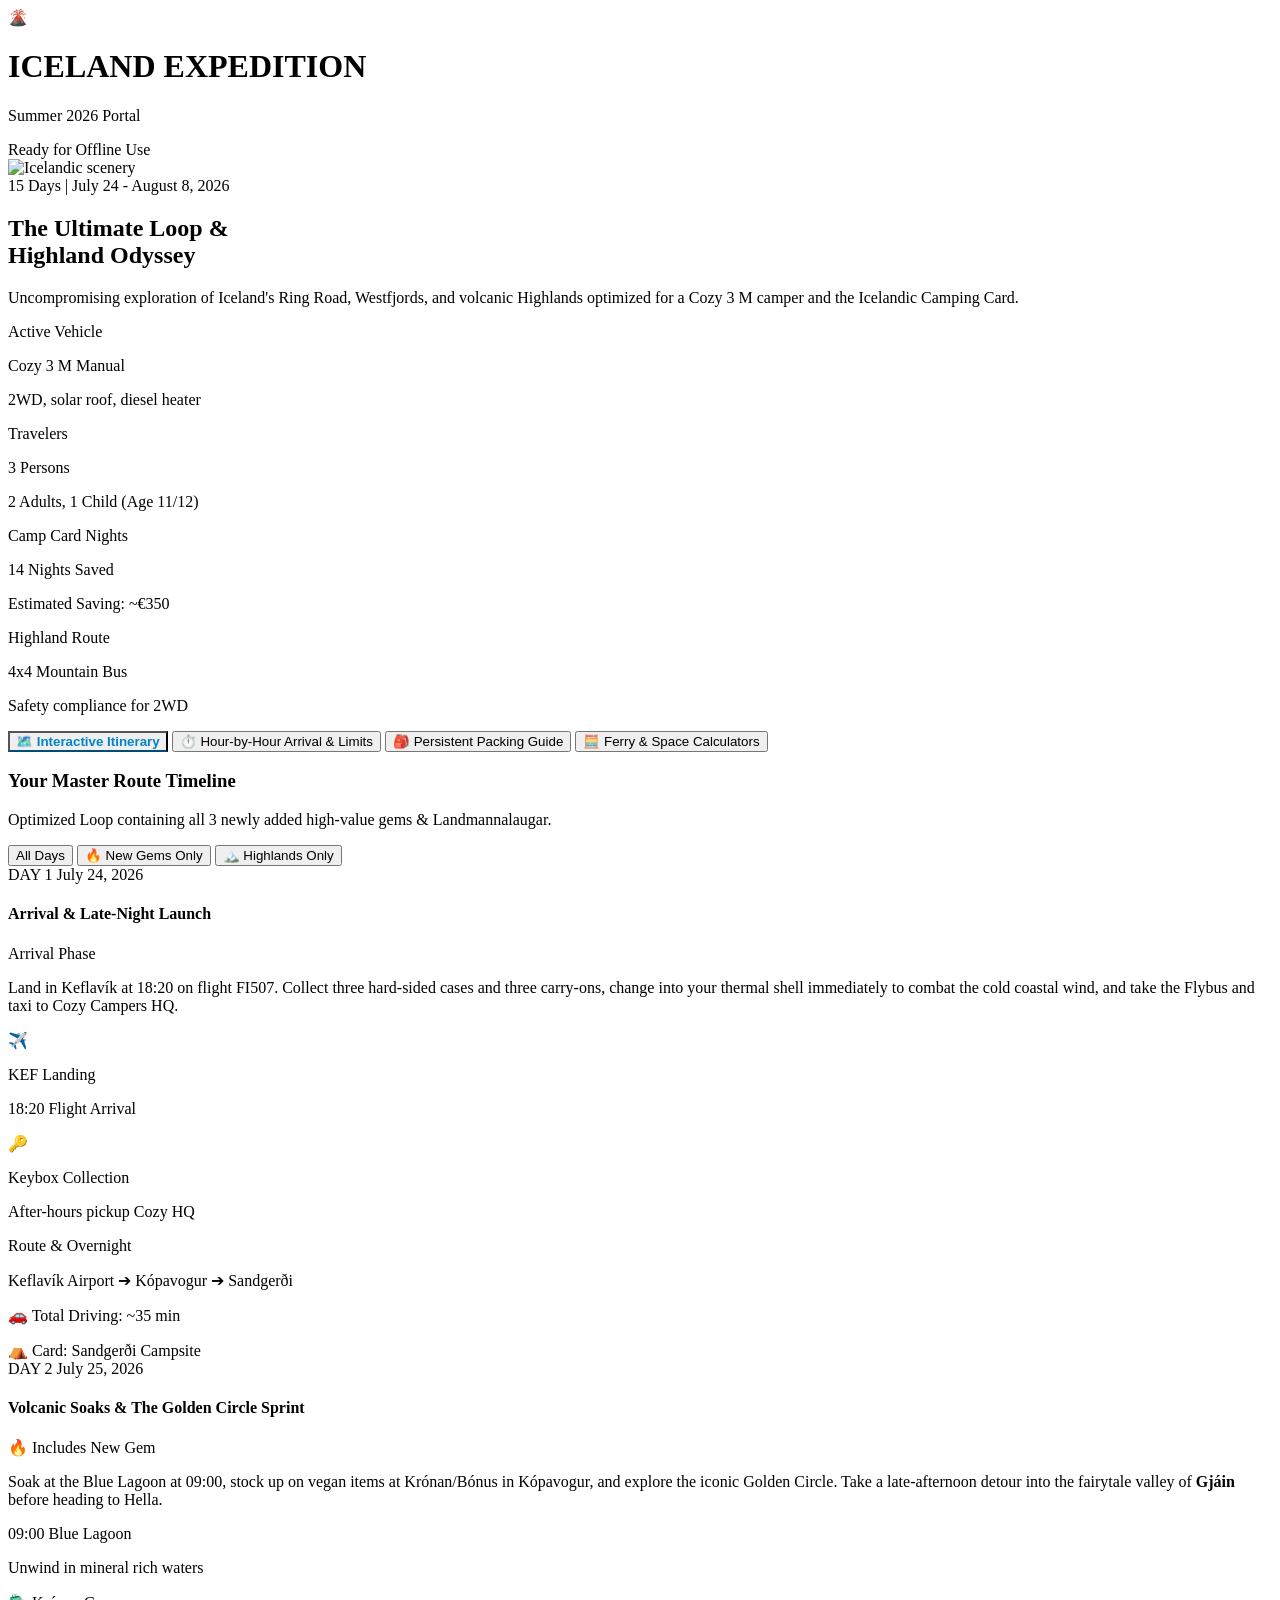
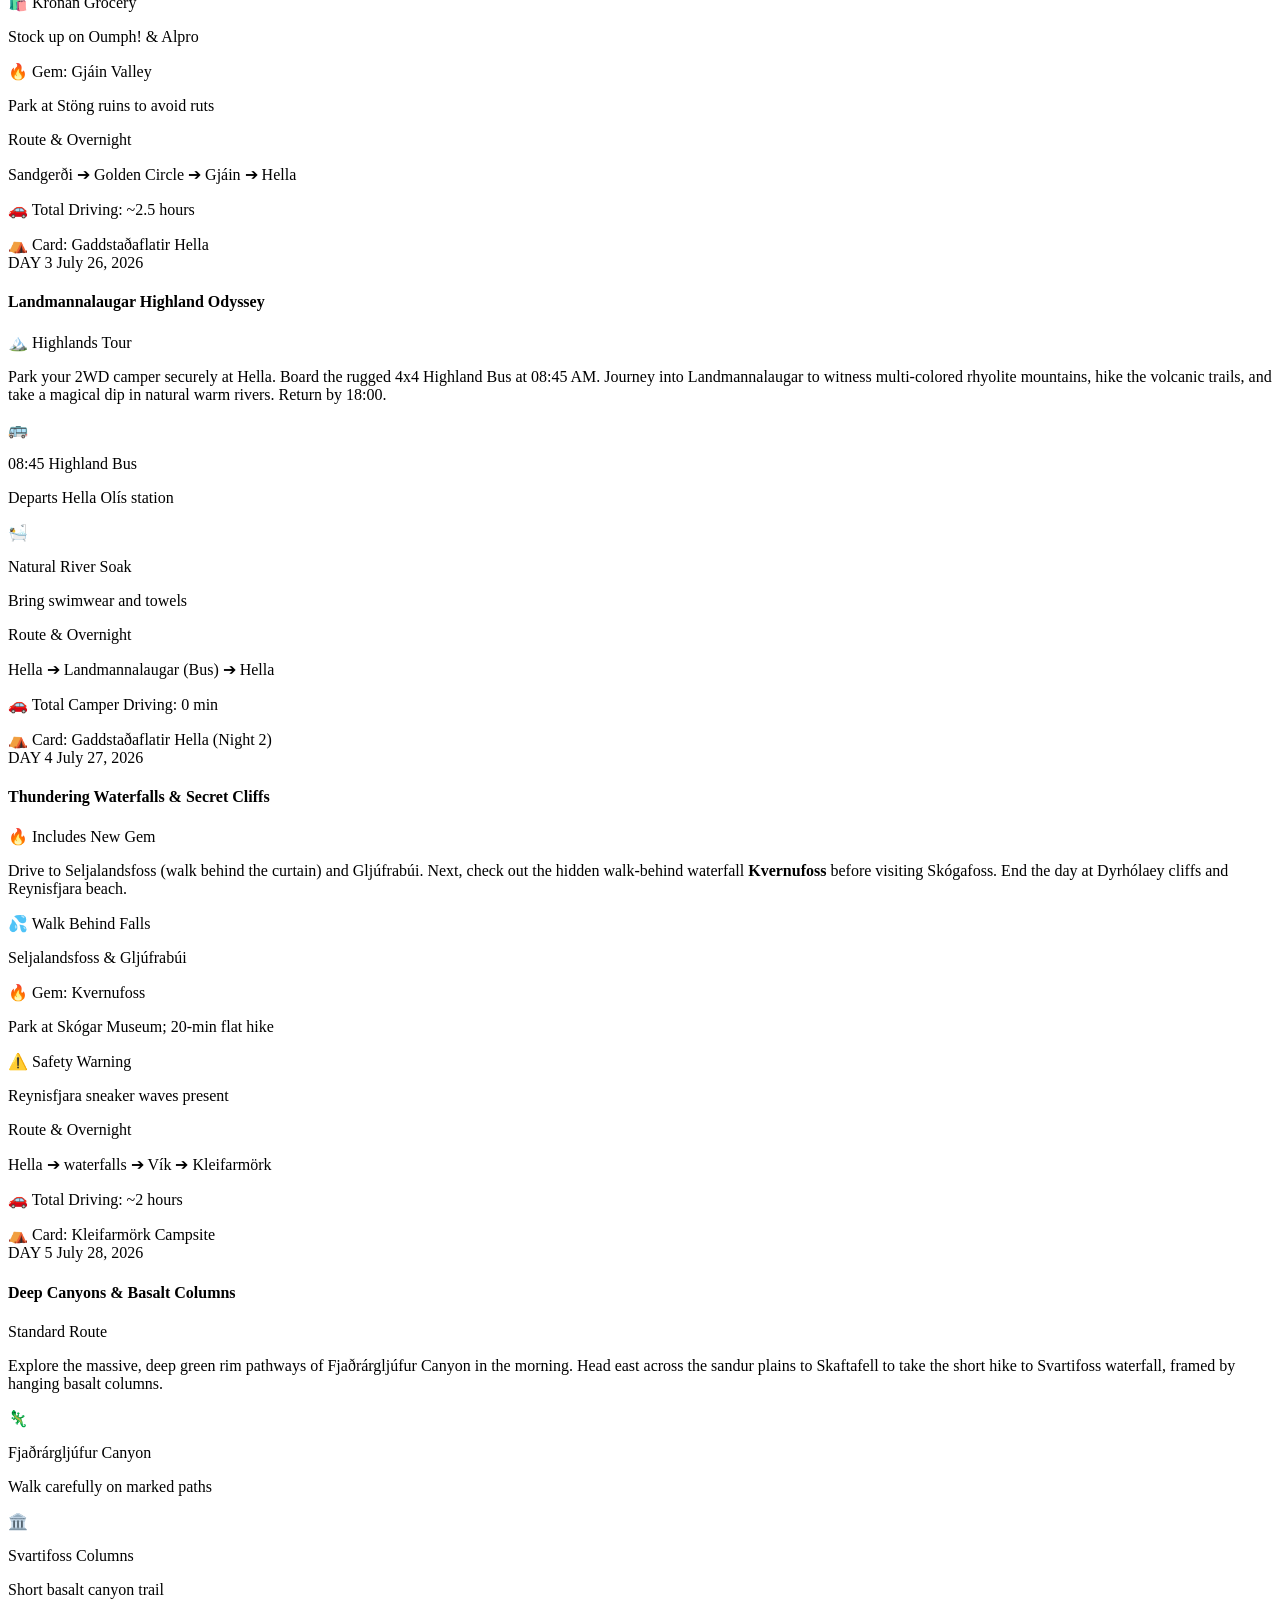
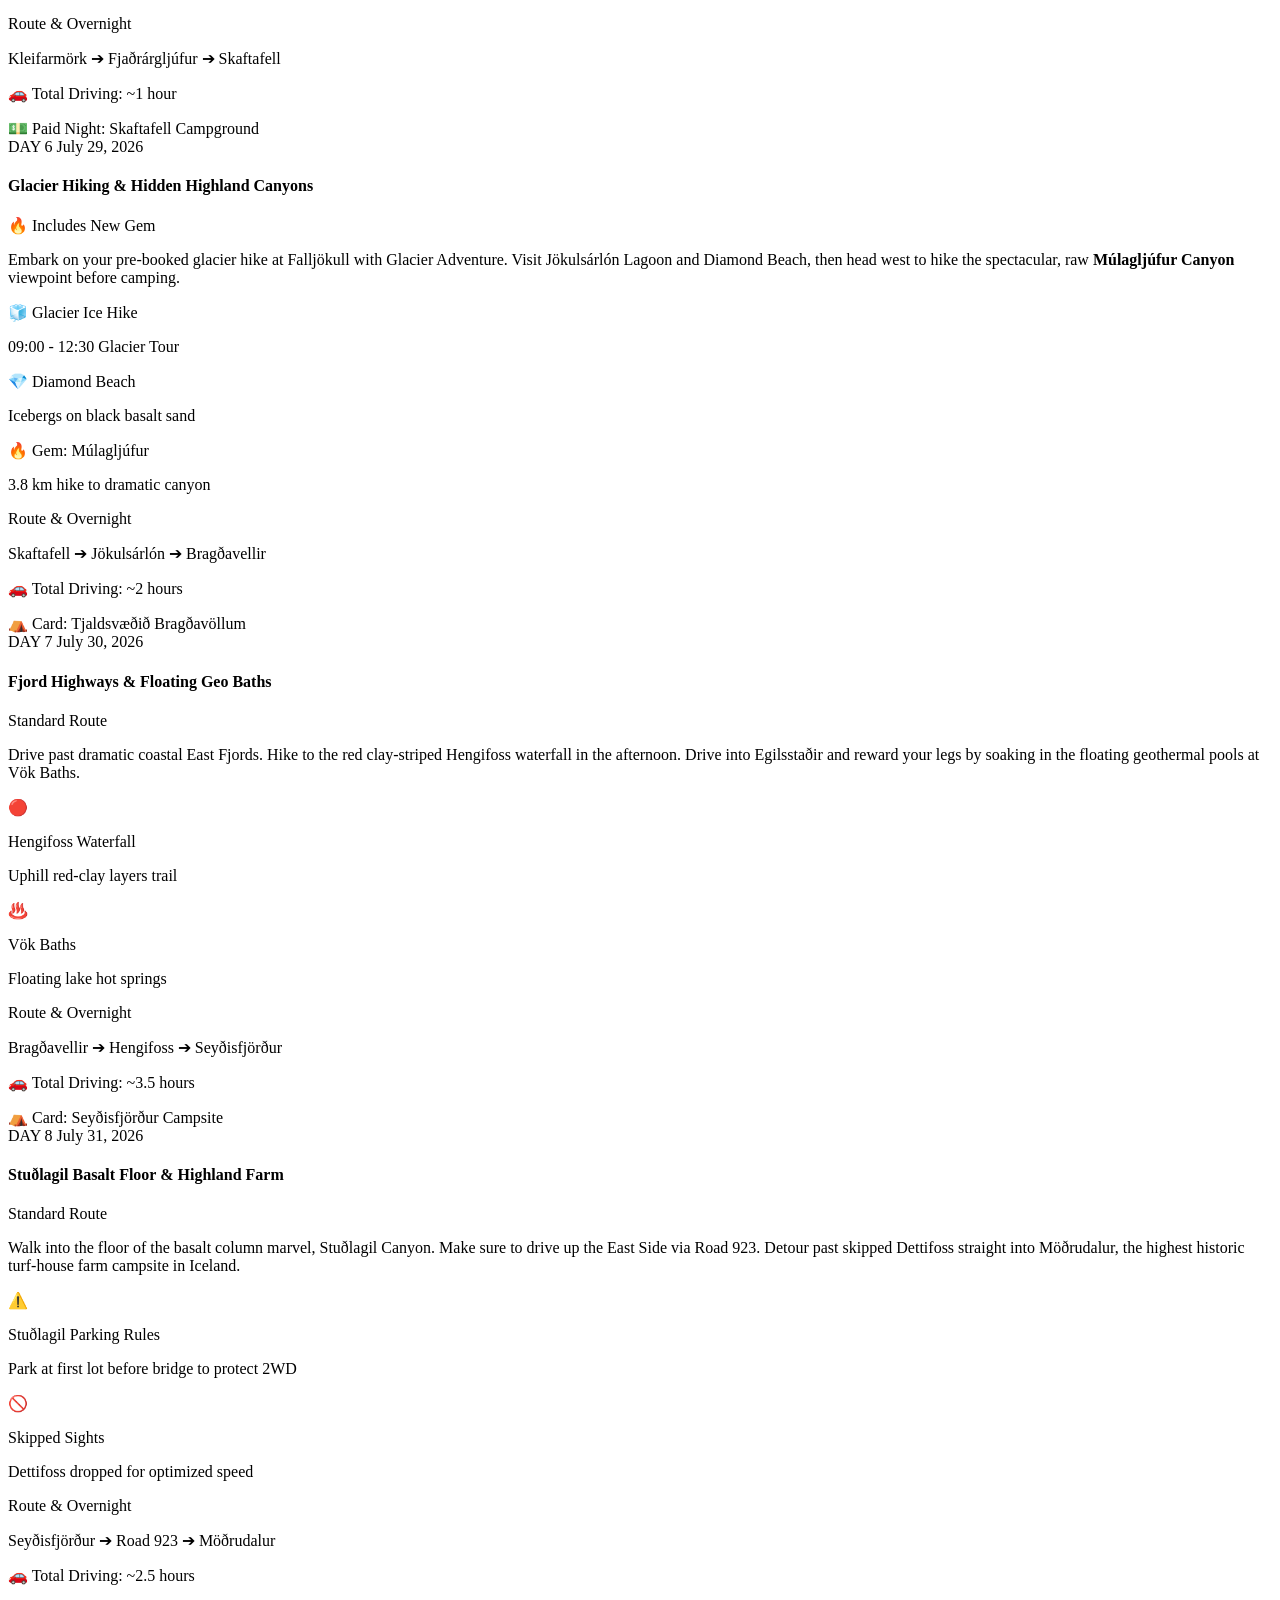
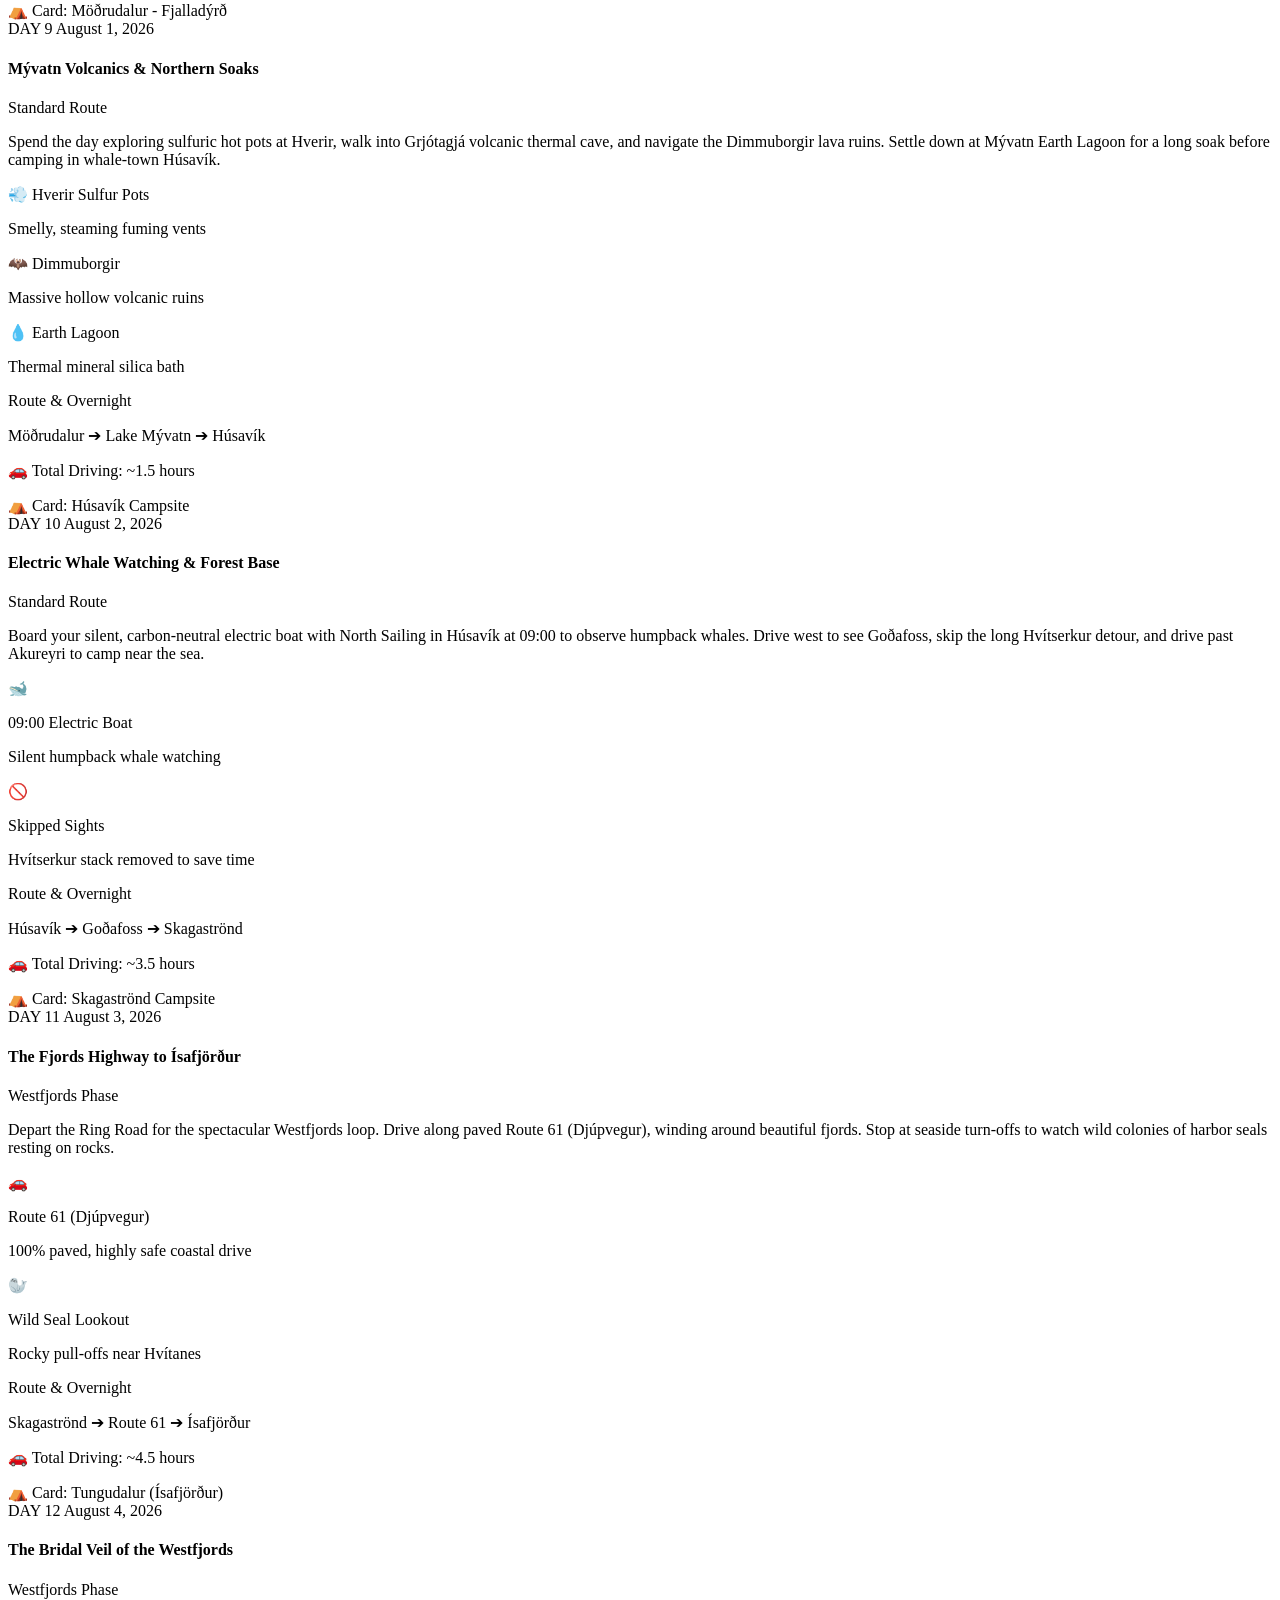
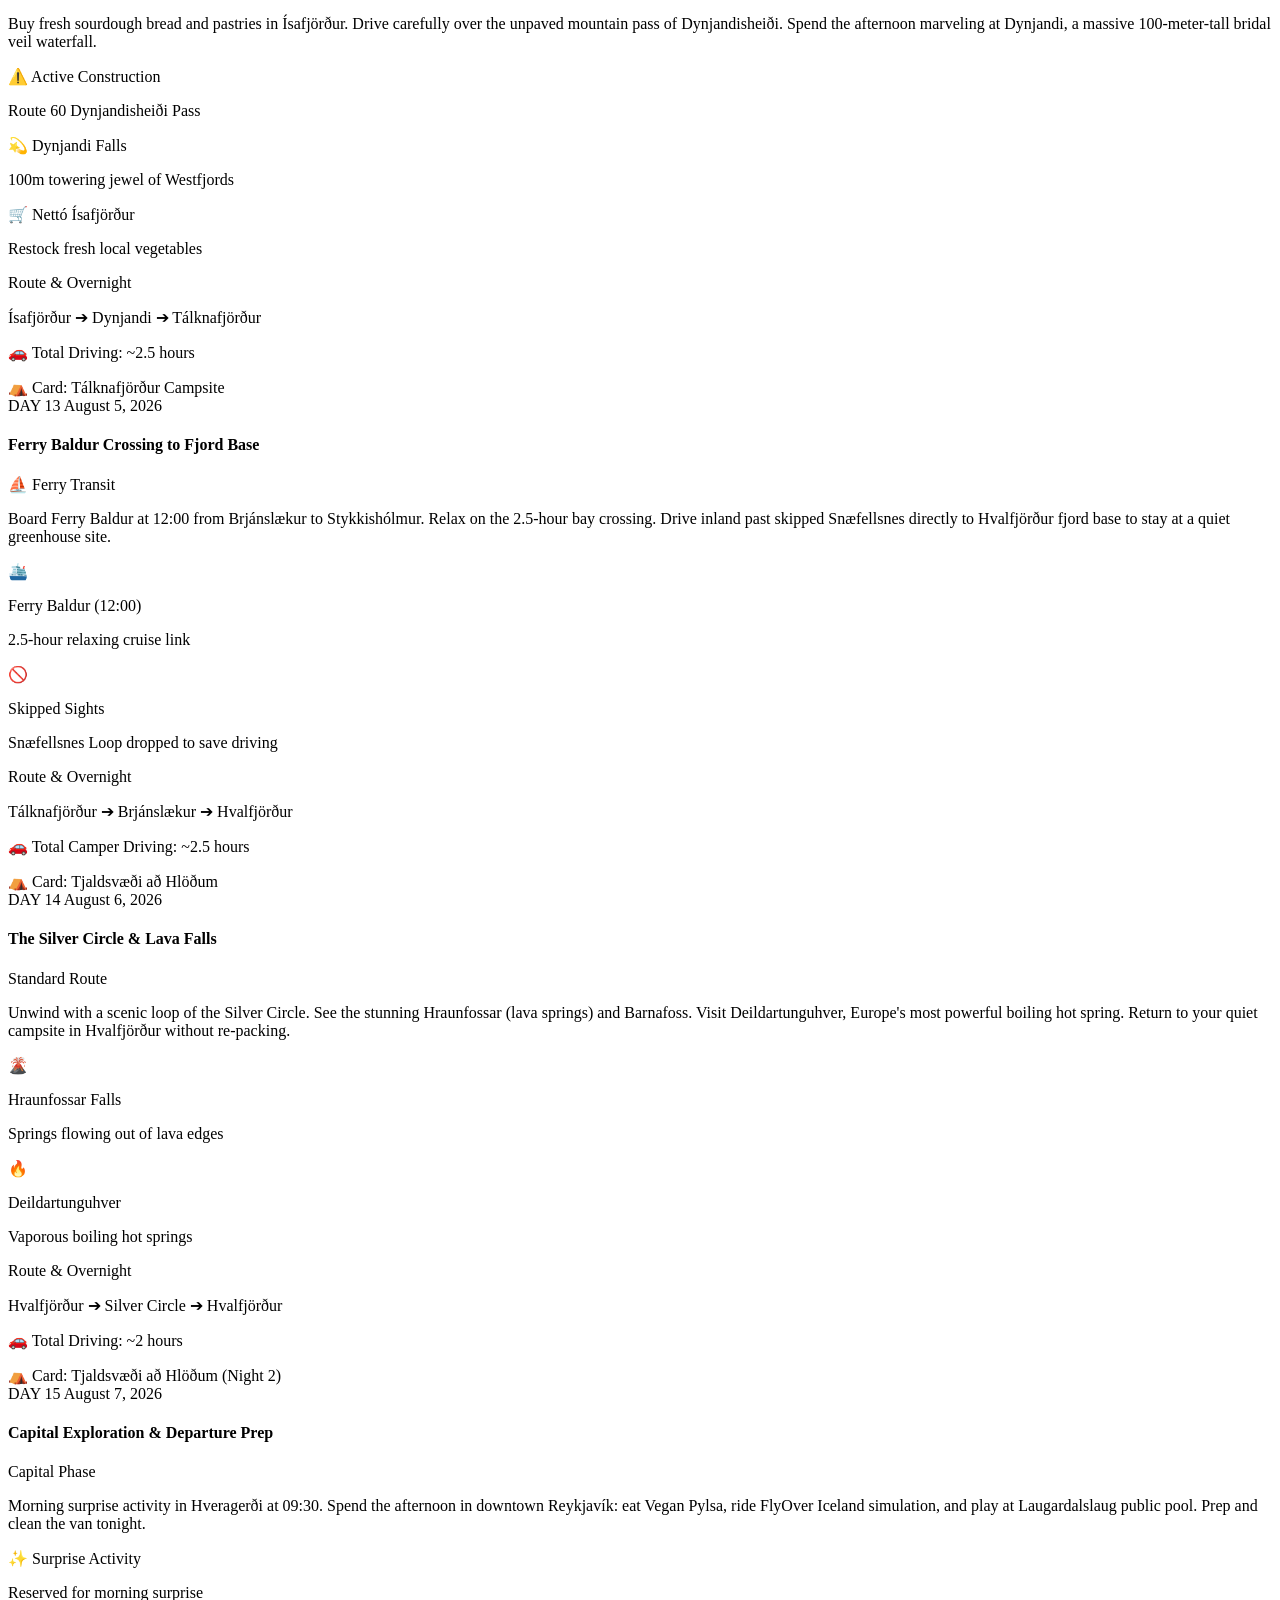
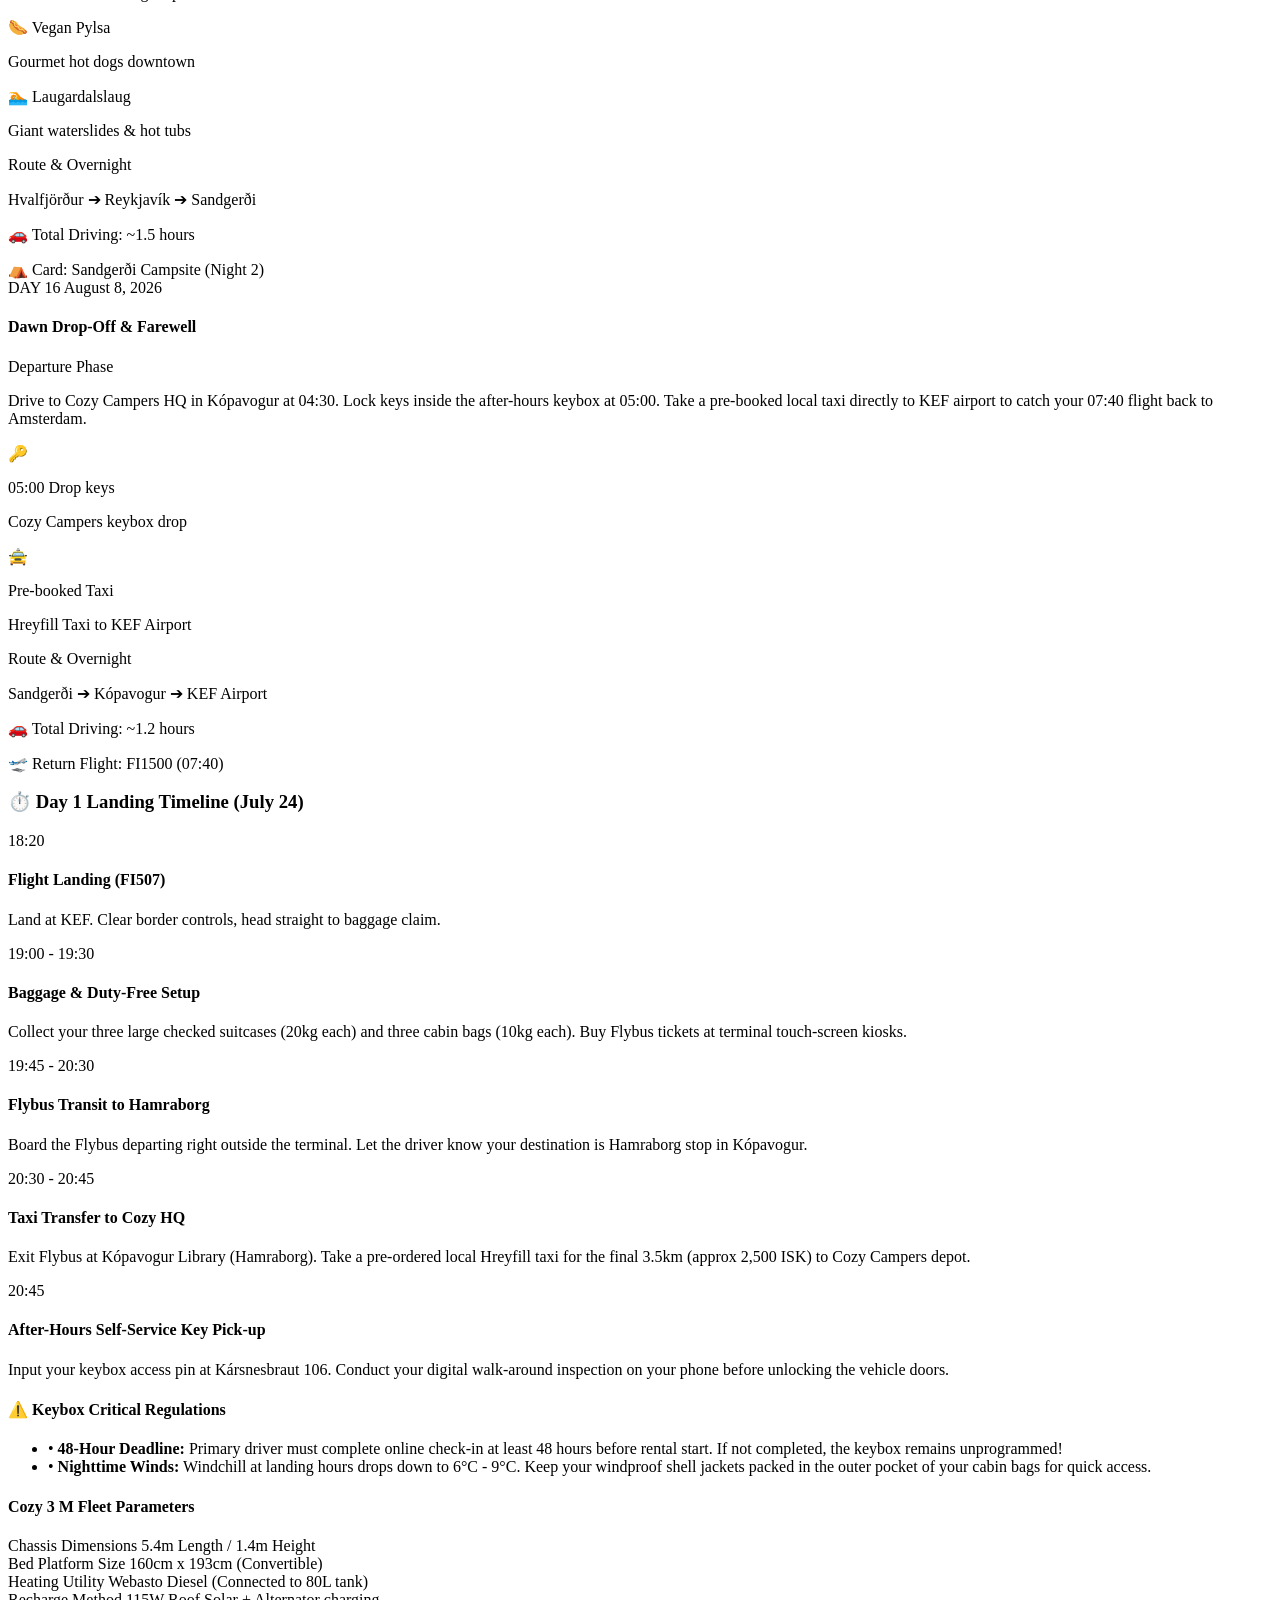
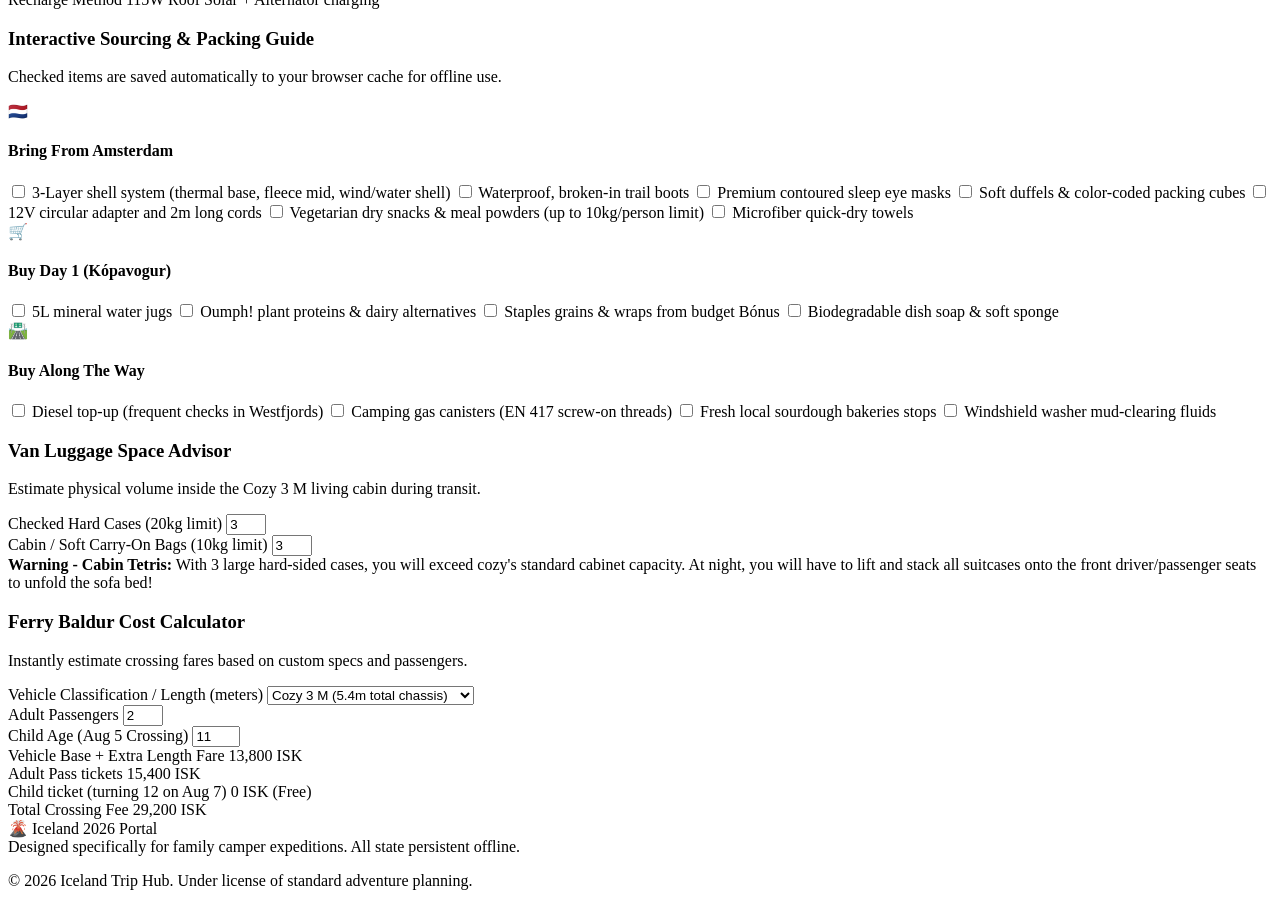
==== commit 3671af0c: "update day 15 details" ====
--- a/iceland_trip_photos/reference/iceland_expedition_portal.html
+++ b/iceland_trip_photos/reference/iceland_expedition_portal.html
@@ -775,19 +775,19 @@
                         <div class="flex items-center space-x-3">
                             <span class="bg-sky-500 text-white text-xs font-bold px-2.5 py-1 rounded-md">DAY 15</span>
                             <span class="text-slate-400 font-semibold text-sm">August 7, 2026</span>
-                            <h4 class="text-base font-bold">The Great Birthday Celebration in the Capital</h4>
-                        </div>
-                        <span class="text-xs bg-sky-500/20 text-sky-300 border border-sky-400/30 px-3 py-1 rounded-full font-medium">Celebration Phase</span>
-                    </div>
-                    <div class="p-6 grid grid-cols-1 md:grid-cols-12 gap-6">
-                        <div class="md:col-span-8 space-y-4">
-                            <p class="text-slate-600 text-sm">
-                                Fly the Mega Zipline at Hveragerði at 09:30. Spend the afternoon in downtown Reykjavík: eat Vegan Pylsa, ride FlyOver Iceland simulation, and play at Laugardalslaug public pool. Prep and clean the van tonight.
+                            <h4 class="text-base font-bold">Capital Exploration &amp; Departure Prep</h4>
+                        </div>
+                        <span class="text-xs bg-sky-500/20 text-sky-300 border border-sky-400/30 px-3 py-1 rounded-full font-medium">Capital Phase</span>
+                    </div>
+                    <div class="p-6 grid grid-cols-1 md:grid-cols-12 gap-6">
+                        <div class="md:col-span-8 space-y-4">
+                            <p class="text-slate-600 text-sm">
+                                Morning surprise activity in Hveragerði at 09:30. Spend the afternoon in downtown Reykjavík: eat Vegan Pylsa, ride FlyOver Iceland simulation, and play at Laugardalslaug public pool. Prep and clean the van tonight.
                             </p>
                             <div class="grid grid-cols-1 sm:grid-cols-3 gap-3 text-xs">
                                 <div class="bg-slate-50 p-3 rounded-xl border border-slate-100">
-                                    <p class="font-bold text-slate-900">🦅 Mega Zipline</p>
-                                    <p class="text-slate-500">Fly over Svartagljúfur canyon</p>
+                                    <p class="font-bold text-slate-900">✨ Surprise Activity</p>
+                                    <p class="text-slate-500">Reserved for morning surprise</p>
                                 </div>
                                 <div class="bg-slate-50 p-3 rounded-xl border border-slate-100">
                                     <p class="font-bold text-slate-900">🌭 Vegan Pylsa</p>
